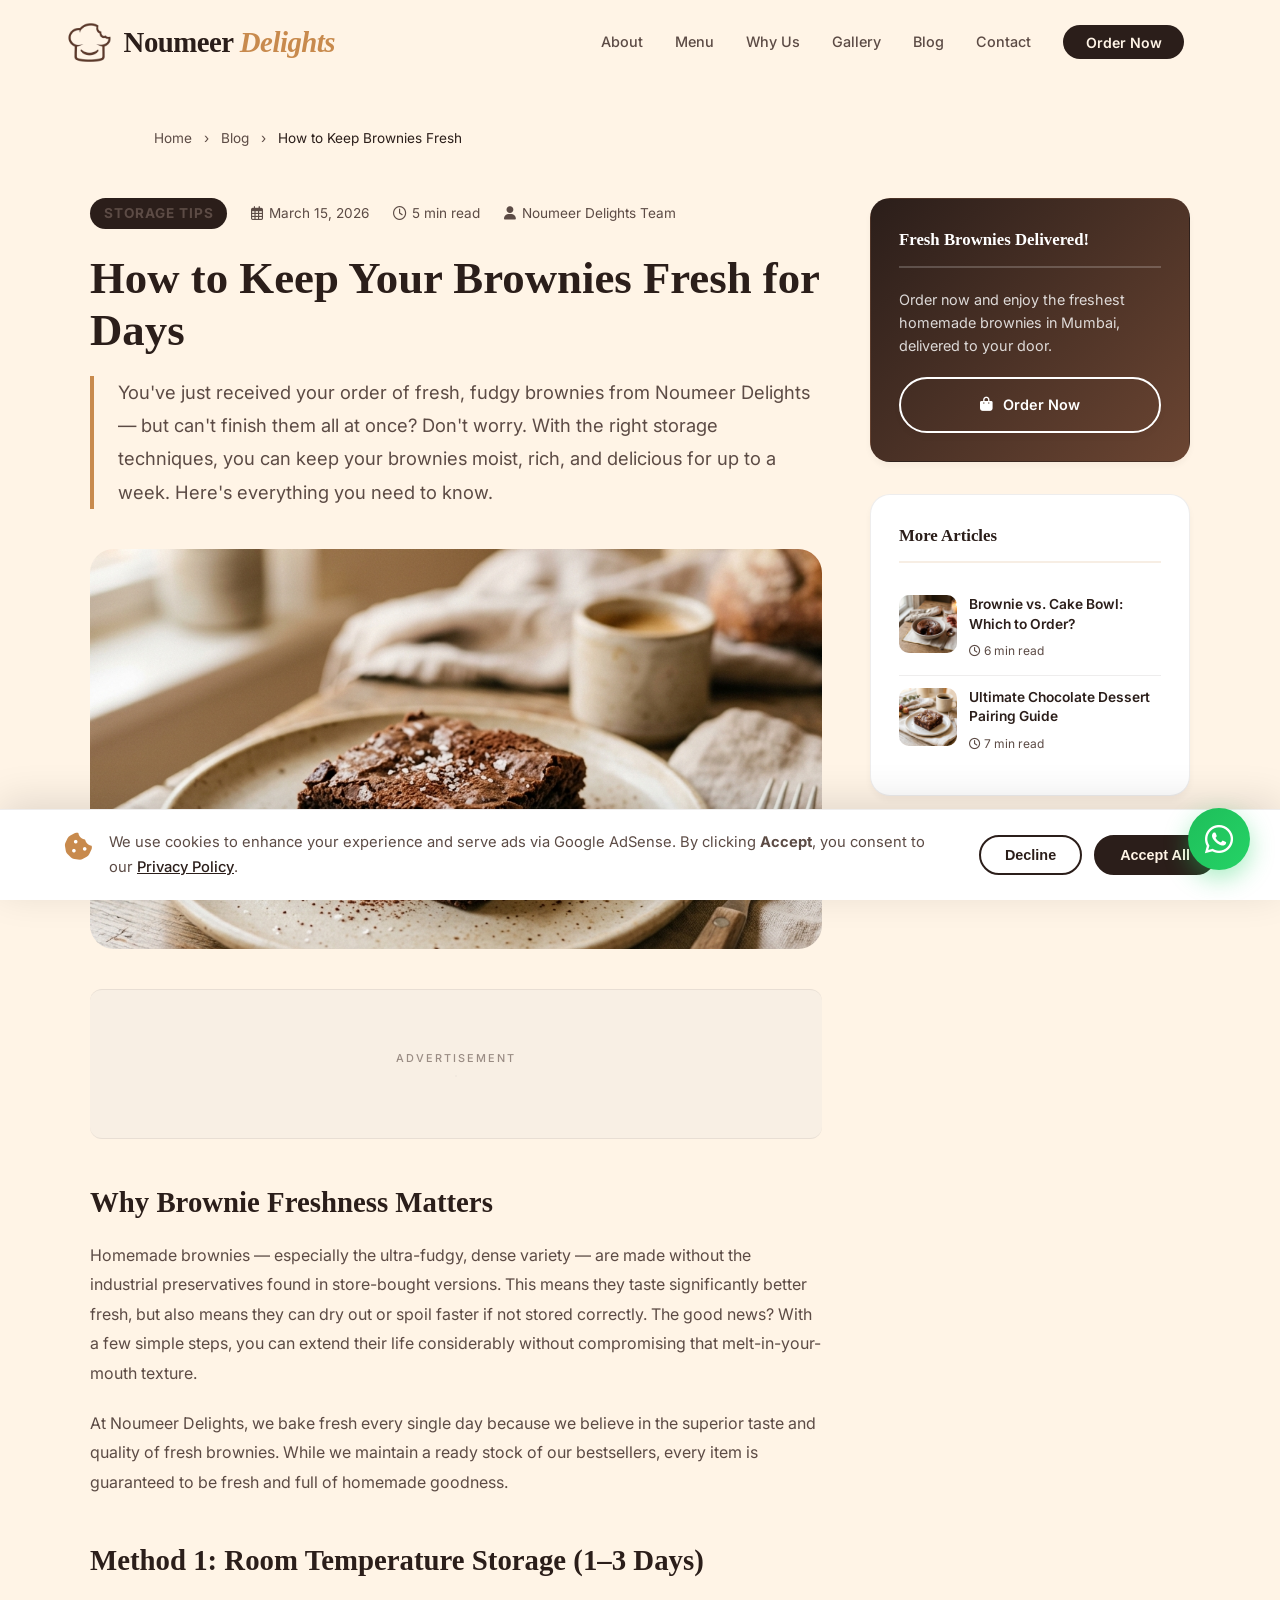
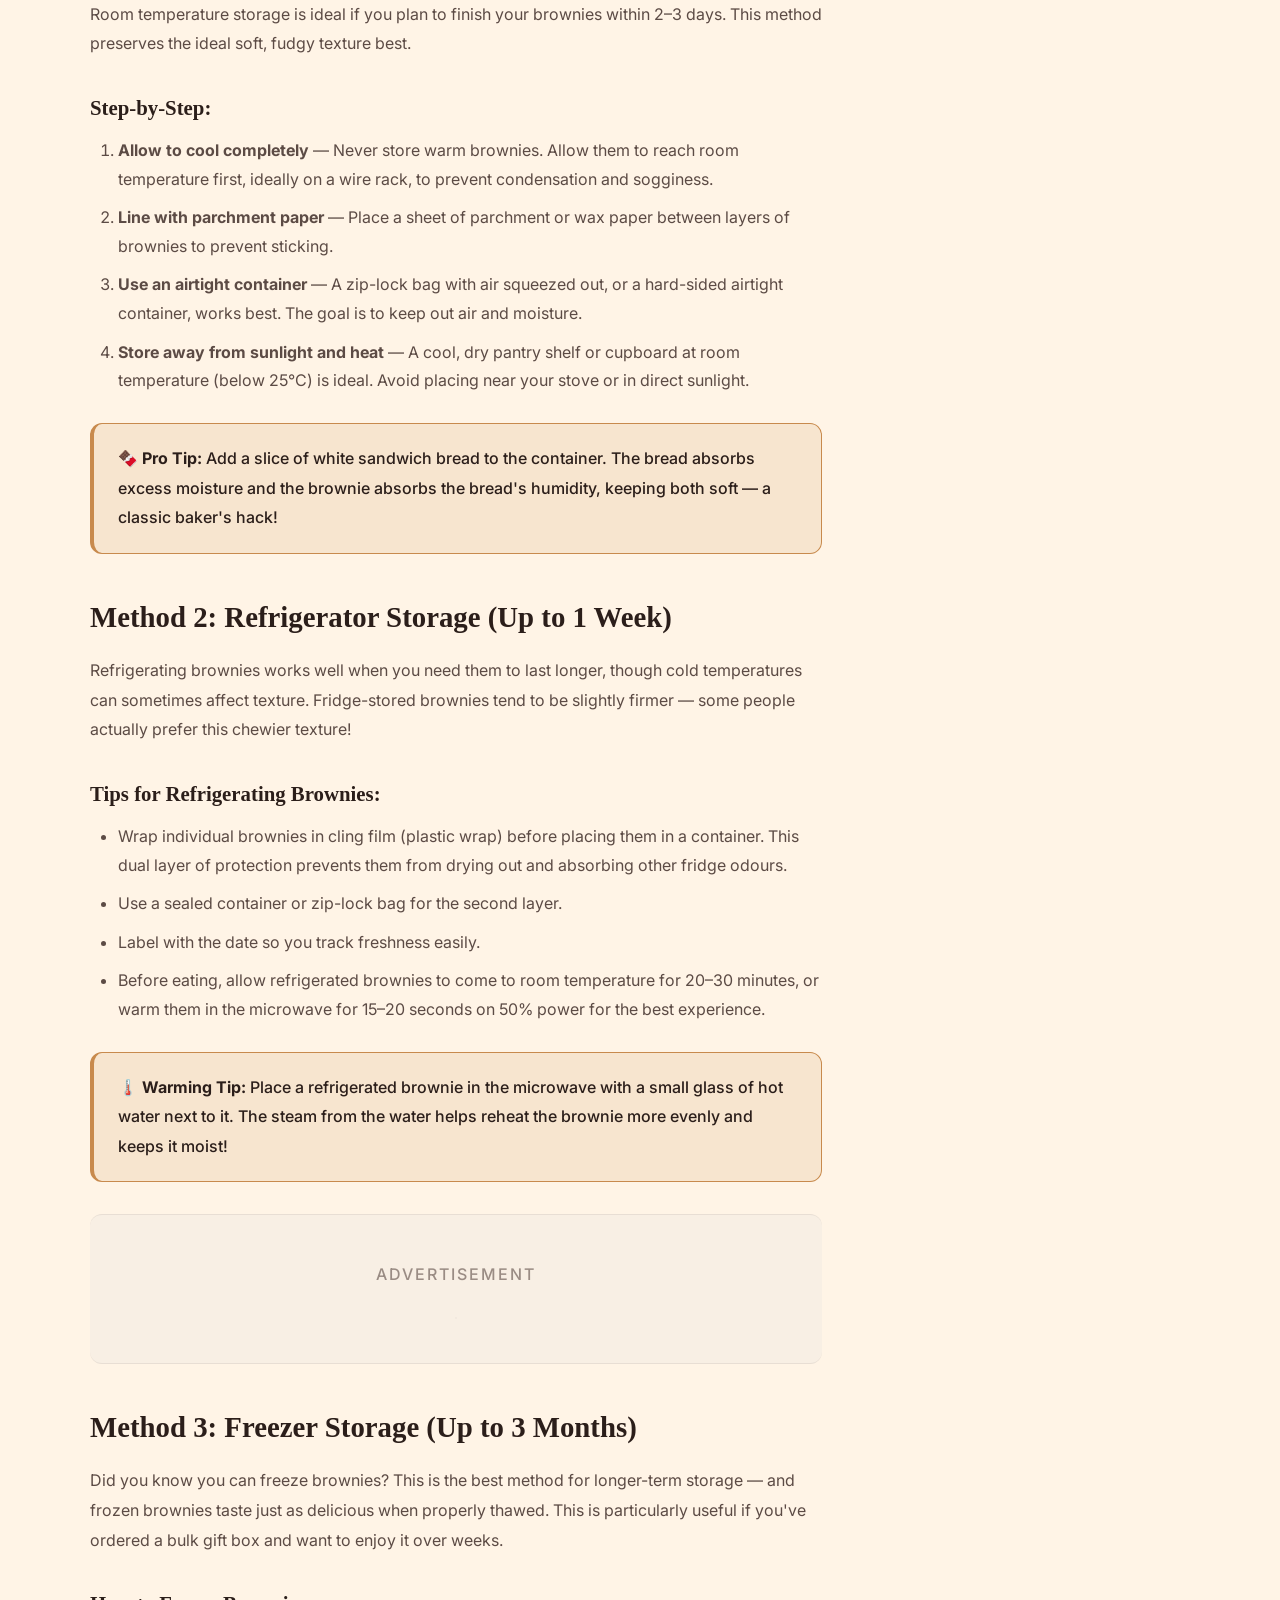
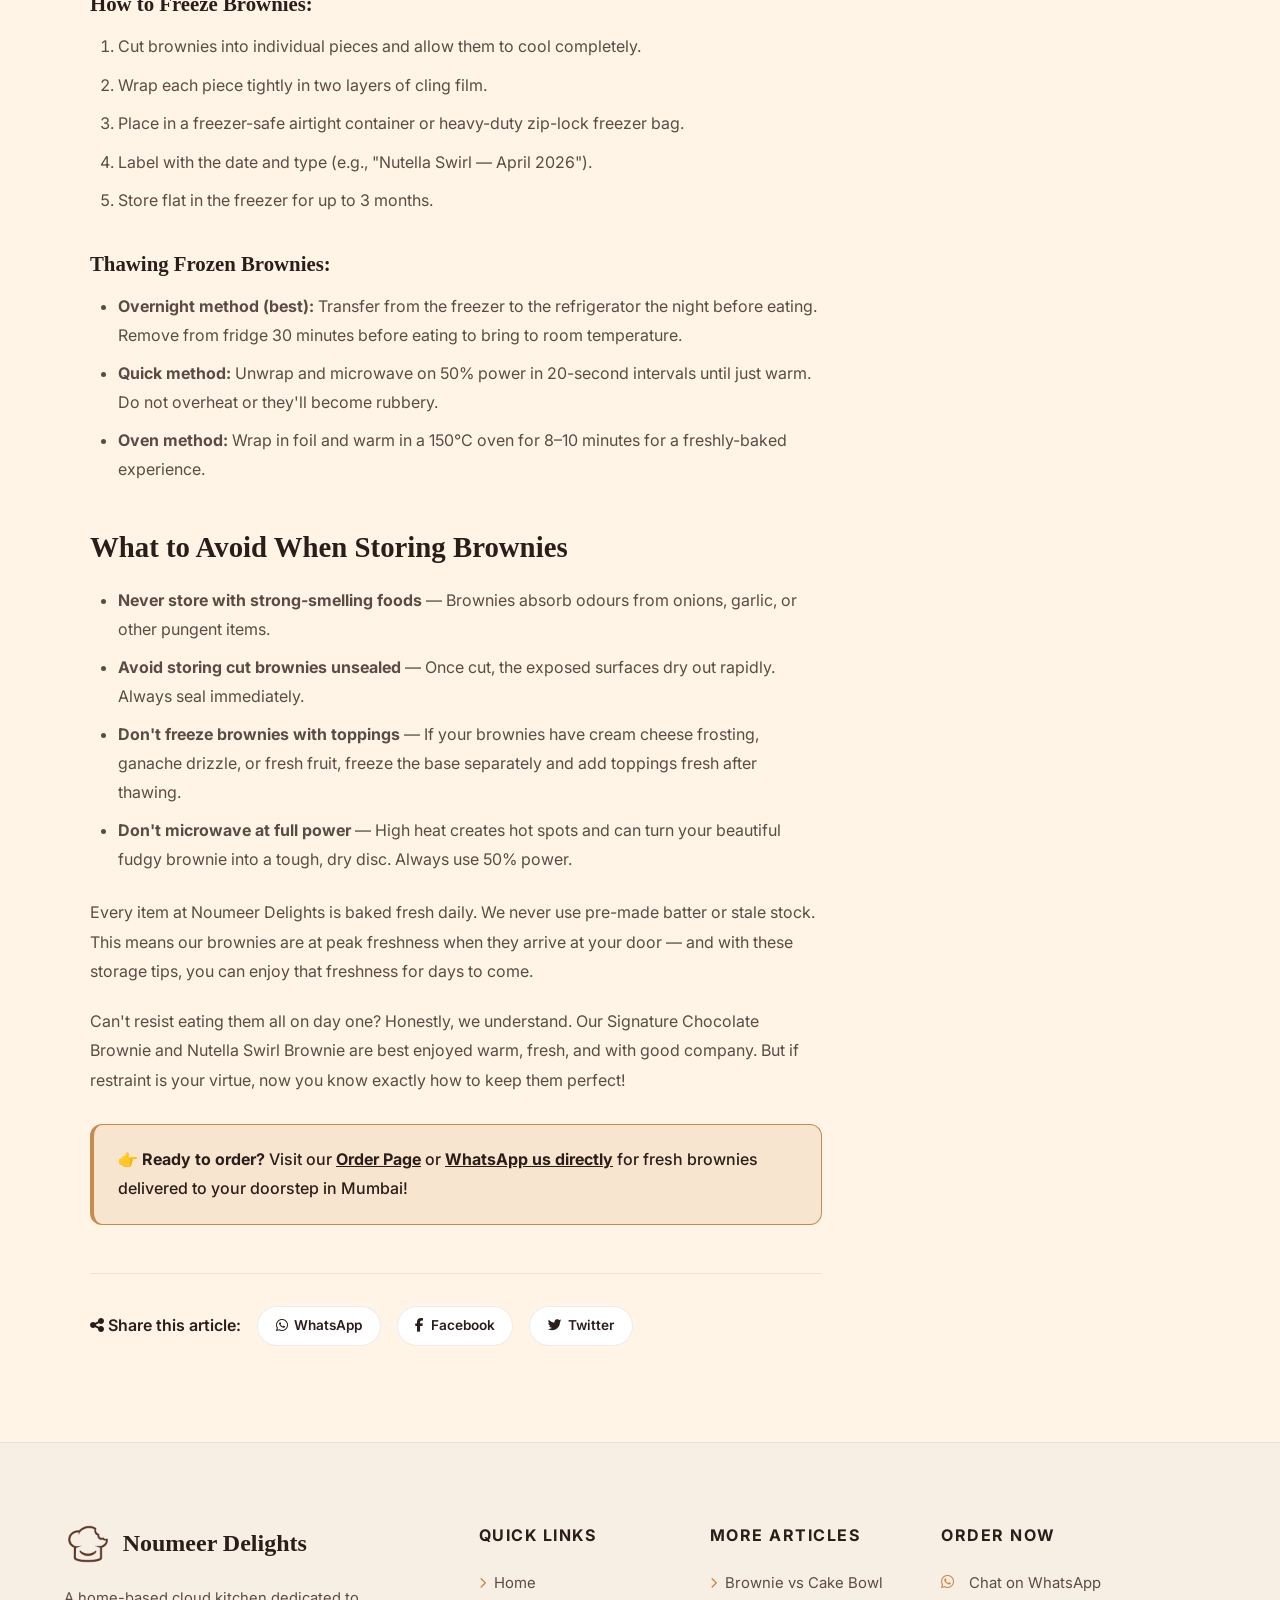
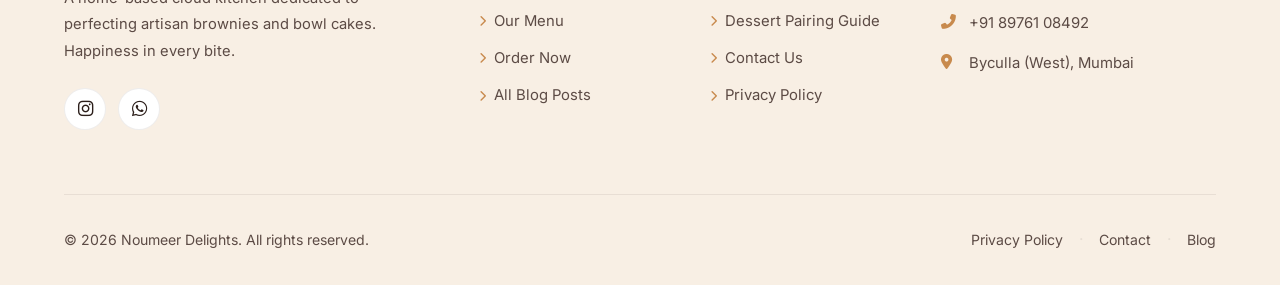
==== blog-1.html @ c378bf9a "Initial commit" ====
<!DOCTYPE html>
<html lang="en">

<head>
  <meta charset="UTF-8">
  <meta name="viewport" content="width=device-width, initial-scale=1.0">
  <title>How to Keep Your Brownies Fresh for Days | Noumeer Delights Blog</title>
  <meta name="description"
    content="Learn the best methods to store homemade brownies and keep them fudgy, moist, and delicious for up to a week. Expert tips from Noumeer Delights, Mumbai's favourite cloud kitchen.">
  <meta name="robots" content="index, follow">
  <link rel="canonical" href="https://www.noumeer.com/blog-1.html">
  <meta name="google-adsense-account" content="ca-pub-XXXXXXXXXXXXXXXX">

  <meta property="og:title" content="How to Keep Your Brownies Fresh for Days — Noumeer Delights">
  <meta property="og:description"
    content="Expert brownie storage tips — room temperature, fridge, and freezer methods to keep your brownies fudgy for up to a week.">
  <meta property="og:type" content="article">
  <meta property="og:url" content="https://www.noumeer.com/blog-1.html">
  <meta property="og:image" content="assets/images/brownie.png">

  <link rel="preconnect" href="https://fonts.googleapis.com">
  <link rel="preconnect" href="https://fonts.gstatic.com" crossorigin>
  <link
    href="https://fonts.googleapis.com/css2?family=Inter:wght@300;400;500;600;700;800&family=Playfair+Display:ital,wght@0,400;0,600;0,700;1,400;1,700&display=swap"
    rel="stylesheet">
  <link rel="stylesheet" href="https://cdnjs.cloudflare.com/ajax/libs/font-awesome/6.4.0/css/all.min.css">
  <link rel="stylesheet" href="style.css">

  <style>
    .article-layout {
      display: grid;
      grid-template-columns: 1fr 320px;
      gap: 3rem;
      max-width: 1100px;
      margin: 0 auto;
    }

    .article-content {
      min-width: 0;
    }

    .article-header {
      margin-bottom: 2.5rem;
    }

    .article-meta {
      display: flex;
      align-items: center;
      gap: 1.5rem;
      flex-wrap: wrap;
      margin-bottom: 1.5rem;
    }

    .article-meta span {
      font-size: 0.85rem;
      color: var(--text-muted);
      display: flex;
      align-items: center;
      gap: 0.35rem;
    }

    .article-header h1 {
      font-size: 2.8rem;
      line-height: 1.15;
      margin-bottom: 1.25rem;
    }

    .article-lead {
      font-size: 1.15rem;
      color: var(--text-muted);
      line-height: 1.8;
      border-left: 4px solid var(--accent);
      padding-left: 1.5rem;
      margin-bottom: 2rem;
    }

    .article-hero-img {
      width: 100%;
      height: 400px;
      object-fit: cover;
      border-radius: 24px;
      margin-bottom: 2.5rem;
    }

    .article-body h2 {
      font-size: 1.8rem;
      margin: 2.5rem 0 1rem;
      color: var(--primary);
    }

    .article-body h3 {
      font-size: 1.3rem;
      margin: 2rem 0 0.75rem;
      color: var(--primary);
    }

    .article-body p {
      font-size: 1rem;
      color: var(--text-muted);
      line-height: 1.85;
      margin-bottom: 1.25rem;
    }

    .article-body ul,
    .article-body ol {
      padding-left: 1.75rem;
      margin-bottom: 1.5rem;
    }

    .article-body li {
      font-size: 1rem;
      color: var(--text-muted);
      line-height: 1.8;
      margin-bottom: 0.6rem;
    }

    .article-body ul {
      list-style: disc;
    }

    .article-body ol {
      list-style: decimal;
    }

    .tip-box {
      background: var(--accent-muted);
      border: 1px solid var(--accent);
      border-left: 4px solid var(--accent);
      border-radius: 12px;
      padding: 1.25rem 1.5rem;
      margin: 1.75rem 0;
    }

    .tip-box p {
      margin: 0;
      color: var(--primary);
      font-weight: 500;
    }

    .tip-box p strong {
      color: var(--primary);
    }

    .share-section {
      margin-top: 3rem;
      padding-top: 2rem;
      border-top: 1px solid var(--border);
      display: flex;
      align-items: center;
      gap: 1rem;
      flex-wrap: wrap;
    }

    .share-section p {
      font-weight: 600;
      color: var(--primary);
      margin: 0;
    }

    .share-btn {
      display: inline-flex;
      align-items: center;
      gap: 0.4rem;
      padding: 0.5rem 1.1rem;
      border-radius: 50px;
      font-size: 0.85rem;
      font-weight: 600;
      transition: all var(--transition);
      border: 1px solid var(--border);
      background: var(--card-bg);
      color: var(--text-main);
    }

    .share-btn:hover {
      background: var(--primary);
      color: var(--bg-color);
      border-color: var(--primary);
    }

    /* Sidebar */
    .blog-article-sidebar {
      position: sticky;
      top: 120px;
      display: flex;
      flex-direction: column;
      gap: 2rem;
    }

    .sidebar-card {
      background: var(--card-bg);
      border: 1px solid var(--border);
      border-radius: 20px;
      padding: 1.75rem;
      box-shadow: var(--shadow-sm);
    }

    .sidebar-card h3 {
      font-size: 1.05rem;
      margin-bottom: 1.25rem;
      padding-bottom: 0.75rem;
      border-bottom: 2px solid var(--accent-muted);
    }

    .sidebar-post {
      display: flex;
      gap: 0.75rem;
      align-items: flex-start;
      padding: 0.75rem 0;
      border-bottom: 1px solid var(--border);
    }

    .sidebar-post:last-child {
      border-bottom: none;
    }

    .sidebar-post img {
      width: 58px;
      height: 58px;
      object-fit: cover;
      border-radius: 10px;
      flex-shrink: 0;
    }

    .sidebar-post-text a {
      font-size: 0.86rem;
      font-weight: 600;
      color: var(--primary);
      line-height: 1.4;
      display: block;
      margin-bottom: 0.2rem;
    }

    .sidebar-post-text span {
      font-size: 0.75rem;
      color: var(--text-muted);
    }

    @media (max-width: 900px) {
      .article-layout {
        grid-template-columns: 1fr;
      }

      .blog-article-sidebar {
        position: static;
      }

      .article-header h1 {
        font-size: 2rem;
      }

      .article-hero-img {
        height: 240px;
      }
    }
  </style>
</head>

<body>
  <div id="scroll-progress"></div>

  <div id="cookie-banner" class="cookie-banner" role="dialog" aria-label="Cookie consent">
    <div class="cookie-inner">
      <div class="cookie-text">
        <i class="fas fa-cookie-bite cookie-icon"></i>
        <p>We use cookies to enhance your experience and serve ads via Google AdSense. By clicking
          <strong>Accept</strong>, you consent to our <a href="privacy.html">Privacy Policy</a>.</p>
      </div>
      <div class="cookie-actions">
        <button id="cookie-decline" class="cookie-btn cookie-btn--outline">Decline</button>
        <button id="cookie-accept" class="cookie-btn cookie-btn--primary">Accept All</button>
      </div>
    </div>
  </div>

  <!-- Header -->
  <header class="header" id="main-header">
    <a href="index.html" class="brand-logo">
      <img src="assets/images/logo.png" alt="Noumeer Delights Logo" class="logo-img"
        onerror="this.src='assets/images/logo.png'">
      <span class="brand-name">Noumeer <em>Delights</em></span>
    </a>
    <div class="header-right">
      <ul class="nav-links" id="nav-links">
        <li><a href="index.html#about">About</a></li>
        <li><a href="index.html#menu">Menu</a></li>
        <li><a href="index.html#why-us">Why Us</a></li>
        <li><a href="index.html#gallery">Gallery</a></li>
        <li><a href="blog.html">Blog</a></li>
        <li><a href="contact.html">Contact</a></li>
        <li><a href="index.html#order" class="nav-cta-btn">Order Now</a></li>
      </ul>
      <div class="header-controls">
        <button id="theme-toggle" class="theme-toggle-btn" title="Toggle Dark/Light Mode"
          aria-label="Toggle dark/light mode">
          <i class="fas fa-moon"></i>
        </button>
        <div class="menu-toggle" id="mobile-menu" aria-label="Toggle mobile menu">
          <span></span><span></span><span></span>
        </div>
      </div>
    </div>
  </header>
  <div class="nav-backdrop" id="nav-backdrop"></div>

  <!-- Breadcrumb -->
  <nav style="padding: 8rem 5% 1rem; max-width: 1100px; margin: 0 auto; font-size: 0.85rem; color: var(--text-muted);"
    aria-label="Breadcrumb">
    <a href="index.html" style="color: var(--text-muted);">Home</a>
    <span style="margin: 0 0.5rem;">›</span>
    <a href="blog.html" style="color: var(--text-muted);">Blog</a>
    <span style="margin: 0 0.5rem;">›</span>
    <span style="color: var(--primary);">How to Keep Brownies Fresh</span>
  </nav>

  <!-- Article -->
  <section class="section" style="padding-top: 2rem; padding-bottom: 6rem;">
    <div class="article-layout">

      <!-- Main Content -->
      <article class="article-content">
        <div class="article-header">
          <div class="article-meta">
            <span class="blog-tag" style="position: static;">Storage Tips</span>
            <span><i class="far fa-calendar-alt"></i> March 15, 2026</span>
            <span><i class="far fa-clock"></i> 5 min read</span>
            <span><i class="fas fa-user"></i> Noumeer Delights Team</span>
          </div>
          <h1>How to Keep Your Brownies Fresh for Days</h1>
          <p class="article-lead">You've just received your order of fresh, fudgy brownies from Noumeer Delights — but
            can't finish them all at once? Don't worry. With the right storage techniques, you can keep your brownies
            moist, rich, and delicious for up to a week. Here's everything you need to know.</p>
        </div>

        <img src="assets/images/brownie.png" alt="Stack of fresh Noumeer Delights chocolate brownies"
          class="article-hero-img" loading="eager">

        <!-- Ad Slot 1 -->
        <div class="ad-container ad-content" style="border-radius: 12px; margin: 0 0 2rem;">
          <p class="ad-label">Advertisement</p>
          <ins class="adsbygoogle" style="display:block; text-align:center;" data-ad-layout="in-article"
            data-ad-format="fluid" data-ad-client="ca-pub-XXXXXXXXXXXXXXXX" data-ad-slot="XXXXXXXXXX">
          </ins>
        </div>

        <div class="article-body">
          <h2>Why Brownie Freshness Matters</h2>
          <p>Homemade brownies — especially the ultra-fudgy, dense variety — are made without the industrial
            preservatives found in store-bought versions. This means they taste significantly better fresh, but also
            means they can dry out or spoil faster if not stored correctly. The good news? With a few simple steps, you
            can extend their life considerably without compromising that melt-in-your-mouth texture.</p>

          <p>At Noumeer Delights, we bake fresh every single day because we believe in the superior taste and
            quality of fresh brownies. While we maintain a ready stock of our bestsellers, every item is guaranteed to be fresh and full of homemade goodness.</p>

          <h2>Method 1: Room Temperature Storage (1–3 Days)</h2>
          <p>Room temperature storage is ideal if you plan to finish your brownies within 2–3 days. This method
            preserves the ideal soft, fudgy texture best.</p>

          <h3>Step-by-Step:</h3>
          <ol>
            <li><strong>Allow to cool completely</strong> — Never store warm brownies. Allow them to reach room
              temperature first, ideally on a wire rack, to prevent condensation and sogginess.</li>
            <li><strong>Line with parchment paper</strong> — Place a sheet of parchment or wax paper between layers of
              brownies to prevent sticking.</li>
            <li><strong>Use an airtight container</strong> — A zip-lock bag with air squeezed out, or a hard-sided
              airtight container, works best. The goal is to keep out air and moisture.</li>
            <li><strong>Store away from sunlight and heat</strong> — A cool, dry pantry shelf or cupboard at room
              temperature (below 25°C) is ideal. Avoid placing near your stove or in direct sunlight.</li>
          </ol>

          <div class="tip-box">
            <p><strong>🍫 Pro Tip:</strong> Add a slice of white sandwich bread to the container. The bread absorbs
              excess moisture and the brownie absorbs the bread's humidity, keeping both soft — a classic baker's hack!
            </p>
          </div>

          <h2>Method 2: Refrigerator Storage (Up to 1 Week)</h2>
          <p>Refrigerating brownies works well when you need them to last longer, though cold temperatures can sometimes
            affect texture. Fridge-stored brownies tend to be slightly firmer — some people actually prefer this chewier
            texture!</p>

          <h3>Tips for Refrigerating Brownies:</h3>
          <ul>
            <li>Wrap individual brownies in cling film (plastic wrap) before placing them in a container. This dual
              layer of protection prevents them from drying out and absorbing other fridge odours.</li>
            <li>Use a sealed container or zip-lock bag for the second layer.</li>
            <li>Label with the date so you track freshness easily.</li>
            <li>Before eating, allow refrigerated brownies to come to room temperature for 20–30 minutes, or warm them
              in the microwave for 15–20 seconds on 50% power for the best experience.</li>
          </ul>

          <div class="tip-box">
            <p><strong>🌡️ Warming Tip:</strong> Place a refrigerated brownie in the microwave with a small glass of hot
              water next to it. The steam from the water helps reheat the brownie more evenly and keeps it moist!</p>
          </div>

          <!-- Mid-article Ad -->
          <div class="ad-container ad-content" style="border-radius: 12px; margin: 2rem 0;">
            <p class="ad-label">Advertisement</p>
            <ins class="adsbygoogle" style="display:block; text-align:center;" data-ad-layout="in-article"
              data-ad-format="fluid" data-ad-client="ca-pub-XXXXXXXXXXXXXXXX" data-ad-slot="XXXXXXXXXX">
            </ins>
          </div>

          <h2>Method 3: Freezer Storage (Up to 3 Months)</h2>
          <p>Did you know you can freeze brownies? This is the best method for longer-term storage — and frozen brownies
            taste just as delicious when properly thawed. This is particularly useful if you've ordered a bulk gift box
            and want to enjoy it over weeks.</p>

          <h3>How to Freeze Brownies:</h3>
          <ol>
            <li>Cut brownies into individual pieces and allow them to cool completely.</li>
            <li>Wrap each piece tightly in two layers of cling film.</li>
            <li>Place in a freezer-safe airtight container or heavy-duty zip-lock freezer bag.</li>
            <li>Label with the date and type (e.g., "Nutella Swirl — April 2026").</li>
            <li>Store flat in the freezer for up to 3 months.</li>
          </ol>

          <h3>Thawing Frozen Brownies:</h3>
          <ul>
            <li><strong>Overnight method (best):</strong> Transfer from the freezer to the refrigerator the night before
              eating. Remove from fridge 30 minutes before eating to bring to room temperature.</li>
            <li><strong>Quick method:</strong> Unwrap and microwave on 50% power in 20-second intervals until just warm.
              Do not overheat or they'll become rubbery.</li>
            <li><strong>Oven method:</strong> Wrap in foil and warm in a 150°C oven for 8–10 minutes for a freshly-baked
              experience.</li>
          </ul>

          <h2>What to Avoid When Storing Brownies</h2>
          <ul>
            <li><strong>Never store with strong-smelling foods</strong> — Brownies absorb odours from onions, garlic, or
              other pungent items.</li>
            <li><strong>Avoid storing cut brownies unsealed</strong> — Once cut, the exposed surfaces dry out rapidly.
              Always seal immediately.</li>
            <li><strong>Don't freeze brownies with toppings</strong> — If your brownies have cream cheese frosting,
              ganache drizzle, or fresh fruit, freeze the base separately and add toppings fresh after thawing.</li>
            <li><strong>Don't microwave at full power</strong> — High heat creates hot spots and can turn your beautiful
              fudgy brownie into a tough, dry disc. Always use 50% power.</li>
          </ul>

          <p>Every item at Noumeer Delights is baked fresh daily. We never use pre-made batter or stale
            stock. This means our brownies are at peak freshness when they arrive at your door — and with these
            storage tips, you can enjoy that freshness for days to come.</p>

          <p>Can't resist eating them all on day one? Honestly, we understand. Our Signature Chocolate Brownie and
            Nutella Swirl Brownie are best enjoyed warm, fresh, and with good company. But if restraint is your virtue,
            now you know exactly how to keep them perfect!</p>

          <div class="tip-box">
            <p><strong>👉 Ready to order?</strong> Visit our <a href="index.html#order"
                style="color: var(--primary); font-weight: 700; text-decoration: underline;">Order Page</a> or <a
                href="https://wa.me/918976108492"
                style="color: var(--primary); font-weight: 700; text-decoration: underline;" target="_blank"
                rel="noopener">WhatsApp us directly</a> for fresh brownies delivered to your doorstep in Mumbai!</p>
          </div>

          <!-- Share -->
          <div class="share-section">
            <p><i class="fas fa-share-alt"></i> Share this article:</p>
            <a href="https://wa.me/?text=Check%20out%20this%20helpful%20brownie%20storage%20guide%20from%20Noumeer%20Delights!%20https%3A%2F%2Fwww.noumeer.com%2Fblog-1.html"
              target="_blank" rel="noopener" class="share-btn"><i class="fab fa-whatsapp"></i> WhatsApp</a>
            <a href="https://www.facebook.com/sharer/sharer.php?u=https://www.noumeer.com/blog-1.html" target="_blank"
              rel="noopener" class="share-btn"><i class="fab fa-facebook-f"></i> Facebook</a>
            <a href="https://twitter.com/intent/tweet?text=How%20to%20Keep%20Brownies%20Fresh%20for%20Days%20-%20Great%20tips%20from%20%40noumeer_delights!%20https://www.noumeer.com/blog-1.html"
              target="_blank" rel="noopener" class="share-btn"><i class="fab fa-twitter"></i> Twitter</a>
          </div>
        </div>
      </article>

      <!-- Sidebar -->
      <aside class="blog-article-sidebar">
        <div class="sidebar-card"
          style="background: linear-gradient(135deg, var(--primary), #6B4532); border-color: transparent;">
          <h3 style="color: #fff; border-color: rgba(255,255,255,0.2);">Fresh Brownies Delivered!</h3>
          <p style="color: rgba(255,255,255,0.82); font-size: 0.9rem; margin-bottom: 1.25rem;">Order now and enjoy the
            freshest homemade brownies in Mumbai, delivered to your door.</p>
          <a href="index.html#order" class="btn btn-ghost"
            style="width: 100%; justify-content: center; border-color: #fff; color: #fff; font-size: 0.9rem;">
            <i class="fas fa-shopping-bag"></i> Order Now
          </a>
        </div>

        <div class="sidebar-card">
          <h3>More Articles</h3>
          <div class="sidebar-post">
            <img src="assets/images/lava_cake.png" alt="Brownie vs Cake Bowl" loading="lazy">
            <div class="sidebar-post-text">
              <a href="blog-2.html">Brownie vs. Cake Bowl: Which to Order?</a>
              <span><i class="far fa-clock"></i> 6 min read</span>
            </div>
          </div>
          <div class="sidebar-post">
            <img src="assets/images/nutella_brownie.png" alt="Chocolate Dessert Pairing Guide" loading="lazy">
            <div class="sidebar-post-text">
              <a href="blog-3.html">Ultimate Chocolate Dessert Pairing Guide</a>
              <span><i class="far fa-clock"></i> 7 min read</span>
            </div>
          </div>
        </div>

        <div class="sidebar-card" style="padding: 1rem; text-align: center;">
          <p class="ad-label">Advertisement</p>
          <ins class="adsbygoogle" style="display:block" data-ad-client="ca-pub-XXXXXXXXXXXXXXXX"
            data-ad-slot="XXXXXXXXXX" data-ad-format="auto" data-full-width-responsive="true">
          </ins>
        </div>
      </aside>
    </div>
  </section>

  <!-- Footer -->
  <footer class="footer">
    <div class="footer-container">
      <div class="footer__top">
        <div class="footer-col footer-col--brand">
          <div class="footer__brand">
            <img src="assets/images/logo.png" alt="Noumeer Delights Logo" class="footer__logo"
              onerror="this.src='assets/images/logo.png'">
            <h4>Noumeer Delights</h4>
          </div>
          <p class="footer__about">A home-based cloud kitchen dedicated to perfecting artisan brownies and bowl cakes.
            Happiness in every bite.</p>
          <div class="footer__socials">
            <a href="https://www.instagram.com/noumeer_delights/" target="_blank" rel="noopener noreferrer"
              aria-label="Instagram"><i class="fab fa-instagram"></i></a>
            <a href="https://wa.me/918976108492" target="_blank" rel="noopener noreferrer" aria-label="WhatsApp"><i
                class="fab fa-whatsapp"></i></a>
          </div>
        </div>
        <div class="footer-col">
          <h4 class="footer__heading">Quick Links</h4>
          <ul class="footer__links">
            <li><a href="index.html"><i class="fas fa-chevron-right"></i> Home</a></li>
            <li><a href="index.html#menu"><i class="fas fa-chevron-right"></i> Our Menu</a></li>
            <li><a href="index.html#order"><i class="fas fa-chevron-right"></i> Order Now</a></li>
            <li><a href="blog.html"><i class="fas fa-chevron-right"></i> All Blog Posts</a></li>
          </ul>
        </div>
        <div class="footer-col">
          <h4 class="footer__heading">More Articles</h4>
          <ul class="footer__links">
            <li><a href="blog-2.html"><i class="fas fa-chevron-right"></i> Brownie vs Cake Bowl</a></li>
            <li><a href="blog-3.html"><i class="fas fa-chevron-right"></i> Dessert Pairing Guide</a></li>
            <li><a href="contact.html"><i class="fas fa-chevron-right"></i> Contact Us</a></li>
            <li><a href="privacy.html"><i class="fas fa-chevron-right"></i> Privacy Policy</a></li>
          </ul>
        </div>
        <div class="footer-col">
          <h4 class="footer__heading">Order Now</h4>
          <ul class="footer__contact-list">
            <li><i class="fab fa-whatsapp"></i><a href="https://wa.me/918976108492" target="_blank" rel="noopener">Chat
                on WhatsApp</a></li>
            <li><i class="fas fa-phone-alt"></i><a href="tel:+918976108492">+91 89761 08492</a></li>
            <li><i class="fas fa-map-marker-alt"></i><span>Byculla (West), Mumbai</span></li>
          </ul>
        </div>
      </div>
      <div class="footer__bottom">
        <p class="footer__copy">© 2026 Noumeer Delights. All rights reserved.</p>
        <div class="footer__legal">
          <a href="privacy.html">Privacy Policy</a><span>·</span>
          <a href="contact.html">Contact</a><span>·</span>
          <a href="blog.html">Blog</a>
        </div>
      </div>
    </div>
  </footer>

  <a href="https://wa.me/918976108492" class="whatsapp-float" target="_blank" rel="noopener noreferrer"
    title="Chat with us on WhatsApp" aria-label="WhatsApp">
    <i class="fab fa-whatsapp"></i>
    <span class="whatsapp-tooltip">Order Now!</span>
  </a>

  <script src="script.js"></script>
</body>

</html>
---- style.css ----
/* ========== THEME VARIABLES ========== */
:root {
  --bg-color: #FFF4E6;
  --bg-secondary: #F8EFE4;
  --card-bg: #FFFFFF;
  --glass-bg: rgba(255, 255, 255, 0.6);
  --text-main: #2B1E1A;
  --text-muted: #5C4B45;
  --primary: #2B1E1A;
  --primary-hover: #1A1210;
  --accent: #C88A4D;
  --accent-muted: rgba(200, 138, 77, 0.15);
  --border: rgba(43, 30, 26, 0.08);
  --glass-border: rgba(255, 255, 255, 0.4);
  --shadow-sm: 0 4px 6px rgba(43, 30, 26, 0.04);
  --shadow-md: 0 10px 30px rgba(43, 30, 26, 0.08);
  --shadow-lg: 0 25px 60px rgba(43, 30, 26, 0.12);
  --header-bg: rgba(255, 244, 230, 0.9);

  --font-main: 'Inter', system-ui, -apple-system, sans-serif;
  --font-serif: 'Fraunces', serif;
  --transition: 0.5s cubic-bezier(0.16, 1, 0.3, 1);
}

/* ========== RESET & GLOBALS ========== */
*,
*::before,
*::after {
  margin: 0;
  padding: 0;
  box-sizing: border-box;
}

html {
  scroll-behavior: smooth;
  font-size: 16px;
}

body {
  font-family: var(--font-main);
  background-color: var(--bg-color);
  color: var(--text-main);
  line-height: 1.6;
  overflow-x: hidden;
  transition: background-color var(--transition), color var(--transition);
}

h1,
h2,
h3,
h4,
h5,
h6 {
  font-family: var(--font-serif);
  color: var(--primary);
  transition: color var(--transition);
}

a {
  text-decoration: none;
  color: inherit;
}

ul {
  list-style: none;
}

img {
  max-width: 100%;
  border-radius: 16px;
  display: block;
}

/* ========== SCROLL PROGRESS BAR ========== */
#scroll-progress {
  position: fixed;
  top: 0;
  left: 0;
  height: 3px;
  width: 0%;
  background: linear-gradient(90deg, var(--accent), var(--primary));
  z-index: 9999;
  transition: width 0.1s linear;
  border-radius: 0 2px 2px 0;
}

/* ========== COOKIE CONSENT BANNER ========== */
.cookie-banner {
  position: fixed;
  bottom: 0;
  left: 0;
  right: 0;
  z-index: 9000;
  background: var(--card-bg);
  border-top: 1px solid var(--border);
  box-shadow: 0 -8px 40px rgba(0, 0, 0, 0.12);
  padding: 1.25rem 5%;
  transform: translateY(100%);
  transition: transform 0.5s cubic-bezier(0.16, 1, 0.3, 1);
}

.cookie-banner.show {
  transform: translateY(0);
}

.cookie-inner {
  max-width: 1200px;
  margin: 0 auto;
  display: flex;
  align-items: center;
  gap: 2rem;
  flex-wrap: wrap;
}

.cookie-text {
  display: flex;
  align-items: flex-start;
  gap: 1rem;
  flex: 1;
}

.cookie-icon {
  font-size: 1.8rem;
  color: var(--accent);
  flex-shrink: 0;
  margin-top: 2px;
}

.cookie-text p {
  font-size: 0.92rem;
  color: var(--text-muted);
  line-height: 1.7;
}

.cookie-text a {
  color: var(--primary);
  text-decoration: underline;
  font-weight: 500;
}

.cookie-actions {
  display: flex;
  gap: 0.75rem;
  flex-shrink: 0;
}

.cookie-btn {
  padding: 0.65rem 1.5rem;
  border-radius: 50px;
  font-size: 0.9rem;
  font-weight: 600;
  cursor: pointer;
  transition: all var(--transition);
  border: 2px solid var(--primary);
}

.cookie-btn--primary {
  background-color: var(--primary);
  color: var(--bg-color);
}

.cookie-btn--primary:hover {
  background-color: var(--primary-hover);
}

.cookie-btn--outline {
  background-color: transparent;
  color: var(--primary);
}

.cookie-btn--outline:hover {
  background-color: var(--accent-muted);
}

/* ========== PRELOADER ========== */
#preloader {
  position: fixed;
  inset: 0;
  background-color: var(--bg-color);
  display: flex;
  justify-content: center;
  align-items: center;
  z-index: 10000;
  transition: opacity 0.5s ease, visibility 0.5s ease;
}

.preloader-inner {
  display: flex;
  flex-direction: column;
  align-items: center;
  justify-content: center;
  text-align: center;
}

.preloader-logo {
  width: 90px;
  height: 90px;
  object-fit: contain;
  padding: 12px;
  border-radius: 50%;
  border: 4px solid #C88A4D;
  box-shadow: 0 0 20px rgba(212, 170, 138, 0.4);
  animation: pulse 2s infinite cubic-bezier(0.4, 0, 0.2, 1);
}

.preloader-cupcakes {
  display: flex;
  gap: 0.75rem;
  font-size: 1.8rem;
  margin-bottom: 1rem;
}

.cupcake {
  width: 75px;
  height: auto;
  animation: bounce 0.6s infinite alternate cubic-bezier(0.5, 0.05, 1, 0.5);
}

.cupcake:nth-child(2) {
  animation-delay: 0.2s;
}

.cupcake:nth-child(3) {
  animation-delay: 0.4s;
}

.preloader-brand {
  font-family: var(--font-serif);
  font-size: 1.6rem;
  color: var(--primary);
  margin-top: 0.5rem;
}

.preloader-tagline {
  font-size: 0.8rem;
  color: var(--text-muted);
  letter-spacing: 3px;
  text-transform: uppercase;
  font-weight: 600;
  margin-top: -10px;
}

@keyframes bounce {
  100% {
    transform: translateY(-12px);
    opacity: 0.7;
  }
}

@keyframes pulse {
  0% {
    transform: scale(0.95);
    box-shadow: 0 0 0 0 rgba(212, 170, 138, 0.6);
  }

  70% {
    transform: scale(1.05);
    box-shadow: 0 0 0 15px rgba(212, 170, 138, 0);
  }

  100% {
    transform: scale(0.95);
    box-shadow: 0 0 0 0 rgba(212, 170, 138, 0);
  }
}

/* ========== HEADER & NAV ========== */
.header {
  position: fixed;
  top: 0;
  width: 100%;
  padding: 1.2rem 5%;
  display: flex;
  justify-content: space-between;
  align-items: center;
  z-index: 1000;
  transition: all var(--transition);
  border-bottom: 1px solid transparent;
}

.header.sticky {
  background-color: var(--header-bg);
  backdrop-filter: blur(20px);
  -webkit-backdrop-filter: blur(20px);
  padding: 0.9rem 5%;
  border-bottom: 1px solid var(--border);
  box-shadow: var(--shadow-sm);
}

.brand-logo {
  font-family: var(--font-serif);
  font-size: 1.8rem;
  font-weight: 700;
  color: var(--primary);
  letter-spacing: -0.5px;
  display: flex;
  align-items: center;
  gap: 0.6rem;
  transition: transform var(--transition);
}

.brand-logo:hover {
  transform: scale(1.04);
}

.logo-img {
  height: 45px;
  width: auto;
  object-fit: contain;
  border-radius: 12px;
}

.brand-name em {
  font-style: italic;
  color: var(--accent);
}

.header-right {
  display: flex;
  align-items: center;
  gap: 2rem;
}

.header-controls {
  display: flex;
  align-items: center;
  gap: 1rem;
}

.theme-toggle-btn {
  display: none;
}

.nav-links {
  display: flex;
  gap: 2rem;
  align-items: center;
}

.nav-links li a {
  font-weight: 500;
  font-size: 0.9rem;
  position: relative;
  transition: color var(--transition);
  color: var(--text-muted);
}

.nav-links li a:hover {
  color: var(--primary);
}

.nav-links li a::after {
  content: '';
  position: absolute;
  bottom: -3px;
  left: 0;
  width: 0;
  height: 2px;
  background-color: var(--accent);
  border-radius: 2px;
  transition: width var(--transition);
}

.nav-links li a:hover::after {
  width: 100%;
}

.nav-cta-btn {
  background-color: var(--primary) !important;
  color: var(--bg-color) !important;
  padding: 0.55rem 1.4rem;
  border-radius: 50px;
  font-weight: 600 !important;
  font-size: 0.88rem !important;
  transition: all var(--transition) !important;
}

.nav-cta-btn:hover {
  background-color: var(--accent) !important;
  transform: translateY(-1px);
}

.nav-cta-btn::after {
  display: none !important;
}

.menu-toggle {
  display: none;
  font-size: 1.5rem;
  cursor: pointer;
  color: var(--text-main);
  width: 36px;
  height: 36px;
  align-items: center;
  justify-content: center;
  border-radius: 8px;
  transition: background var(--transition);
}

.menu-toggle:hover {
  background-color: var(--accent-muted);
}

.nav-backdrop {
  display: none;
  position: fixed;
  inset: 0;
  background: rgba(0, 0, 0, 0.4);
  z-index: 999;
  backdrop-filter: blur(4px);
}

.nav-backdrop.active {
  display: block;
}

/* ========== BUTTONS ========== */
.btn {
  display: inline-flex;
  align-items: center;
  justify-content: center;
  gap: 0.6rem;
  padding: 0.9rem 2.4rem;
  background-color: var(--primary);
  color: var(--bg-color);
  border-radius: 50px;
  font-weight: 600;
  font-size: 0.95rem;
  transition: all var(--transition);
  border: 2px solid var(--primary);
  cursor: pointer;
  box-shadow: var(--shadow-sm);
}

.btn:hover {
  background-color: transparent;
  color: var(--primary);
  transform: translateY(-2px);
  box-shadow: var(--shadow-md);
}

.btn-ghost {
  background-color: transparent;
  color: var(--primary);
  border-color: var(--primary);
}

.btn-ghost:hover {
  background-color: var(--primary);
  color: var(--bg-color);
}

.btn-outline {
  background-color: transparent;
  color: var(--primary);
  border-color: var(--primary);
}

.btn-outline:hover {
  background-color: var(--primary);
  color: var(--bg-color);
}

.btn-instagram {
  background: linear-gradient(135deg, #f09433 0%, #e6683c 25%, #dc2743 50%, #cc2366 75%, #bc1888 100%);
  color: #fff;
  border-color: transparent;
}

.btn-instagram:hover {
  transform: translateY(-3px);
  box-shadow: 0 12px 30px rgba(220, 39, 67, 0.3);
  opacity: 0.9;
  color: #fff;
}

/* ========== GLASS CHIP ========== */
.glass-chip {
  background-color: var(--glass-bg);
  backdrop-filter: blur(20px);
  -webkit-backdrop-filter: blur(20px);
  border: 1px solid var(--glass-border);
  box-shadow: var(--shadow-lg);
  border-radius: 32px;
  padding: 3.5rem;
}

/* ========== HERO SECTION ========== */
.hero {
  min-height: 100vh;
  padding: 10rem 5% 6rem;
  display: flex;
  align-items: center;
  justify-content: center;
  position: relative;
  overflow: hidden;
  margin-bottom: 2rem;
}

.hero-particles {
  position: absolute;
  inset: 0;
  pointer-events: none;
  z-index: 0;
}

.hero-overlap-wrapper {
  position: relative;
  width: 100%;
  max-width: 1200px;
  min-height: 80vh;
  margin: 0 auto;
  z-index: 1;
}

.hero-img-container {
  position: absolute;
  top: 0;
  right: 0;
  width: 68%;
  height: 100%;
  border-radius: 40px;
  overflow: hidden;
  box-shadow: var(--shadow-md);
  z-index: 1;
}

.hero-img {
  width: 100%;
  height: 100%;
  object-fit: cover;
  animation: scaleIn 20s infinite alternate linear;
}

.hero-img-overlay {
  position: absolute;
  inset: 0;
  background: linear-gradient(135deg, var(--bg-color) 0%, transparent 50%);
  pointer-events: none;
}

.hero-content {
  position: absolute;
  left: 0;
  top: 12%;
  width: 52%;
  z-index: 2;
  animation: fadeUp 1s cubic-bezier(0.16, 1, 0.3, 1) both 0.5s;
}

.hero-badge {
  display: inline-flex;
  align-items: center;
  gap: 0.5rem;
  background-color: var(--accent-muted);
  color: var(--primary);
  border: 1px solid var(--accent);
  padding: 0.4rem 1rem;
  border-radius: 50px;
  font-size: 0.85rem;
  font-weight: 600;
  margin-bottom: 1.5rem;
  font-family: var(--font-main);
}

.hero-badge i {
  color: var(--accent);
}

.hero h1 {
  font-size: 4.2rem;
  line-height: 1.05;
  margin-bottom: 1.5rem;
  letter-spacing: -2px;
}

.hero h1 em {
  font-style: italic;
  color: var(--accent);
}

.hero p {
  font-size: 1.1rem;
  color: var(--text-muted);
  margin-bottom: 2.5rem;
  line-height: 1.7;
}

.hero-actions {
  display: flex;
  gap: 1rem;
  flex-wrap: wrap;
  margin-bottom: 2.5rem;
}

.hero-micro-stats {
  display: flex;
  gap: 1.5rem;
  flex-wrap: wrap;
}

.hero-micro-stats span {
  display: flex;
  align-items: center;
  gap: 0.4rem;
  font-size: 0.88rem;
  font-weight: 600;
  color: var(--text-muted);
}

.hero-micro-stats i {
  color: var(--accent);
  font-size: 0.85rem;
}

/* ========== AD SLOT STYLES ========== */
.ad-container {
  text-align: center;
  padding: 1.5rem 5%;
  background-color: var(--bg-secondary);
  border-top: 1px solid var(--border);
  border-bottom: 1px solid var(--border);
  /* Prevent collapsing into adjacent sections */
  overflow: hidden;
  position: relative;
  z-index: 0;
}

/* Before AdSense is active, the <ins> tag collapses to 0.
   Give it a subtle placeholder so it holds space. */
.ad-container .adsbygoogle {
  background: repeating-linear-gradient(-45deg,
      transparent,
      transparent 8px,
      var(--border) 8px,
      var(--border) 9px);
  border: 1px dashed var(--border);
  border-radius: 8px;
  opacity: 0.4;
}

/* Remove the placeholder when AdSense fills the slot */
.ad-container .adsbygoogle[data-ad-status] {
  background: none;
  border: none;
  opacity: 1;
}

.ad-leaderboard {
  min-height: 120px;
  display: flex;
  flex-direction: column;
  align-items: center;
  justify-content: center;
  gap: 0.5rem;
}

.ad-content {
  padding: 2rem 5%;
  min-height: 150px;
  display: flex;
  flex-direction: column;
  align-items: center;
  justify-content: center;
  gap: 0.5rem;
}

.ad-footer-leaderboard {
  min-height: 120px;
  display: flex;
  flex-direction: column;
  align-items: center;
  justify-content: center;
  gap: 0.5rem;
}

.ad-label {
  font-size: 0.68rem;
  text-transform: uppercase;
  letter-spacing: 2px;
  color: var(--text-muted);
  font-weight: 500;
  opacity: 0.6;
}

/* ========== STATS TRUST BAR ========== */
.stats-bar {
  background: linear-gradient(135deg, var(--primary) 0%, #6B4532 100%);
  padding: 3.5rem 5%;
}

.stats-container {
  max-width: 1000px;
  margin: 0 auto;
  display: flex;
  justify-content: space-between;
  align-items: center;
  gap: 2rem;
  flex-wrap: wrap;
}

.stat-item {
  text-align: center;
  flex: 1;
  min-width: 120px;
}

.stat-number {
  font-family: var(--font-serif);
  font-size: 3.5rem;
  font-weight: 700;
  color: #FDFBF7;
  line-height: 1;
  display: inline-block;
}

.stat-plus,
.stat-decimal {
  font-family: var(--font-serif);
  font-size: 2.2rem;
  font-weight: 700;
  color: var(--accent);
  line-height: 1;
}

.stat-item p {
  font-size: 0.88rem;
  color: rgba(253, 251, 247, 0.7);
  margin-top: 0.5rem;
  font-weight: 500;
  text-transform: uppercase;
  letter-spacing: 1.5px;
}

.stat-divider {
  width: 1px;
  height: 60px;
  background: rgba(255, 255, 255, 0.2);
  flex-shrink: 0;
}

/* ========== SECTIONS GENERAL ========== */
.section {
  padding: 8rem 5%;
}

.section-header {
  text-align: center;
  margin-bottom: 4rem;
  max-width: 640px;
  margin-left: auto;
  margin-right: auto;
}

.section-tag {
  display: inline-block;
  background-color: var(--accent-muted);
  color: var(--primary);
  border: 1px solid var(--accent);
  padding: 0.35rem 1rem;
  border-radius: 50px;
  font-size: 0.82rem;
  font-weight: 600;
  text-transform: uppercase;
  letter-spacing: 2px;
  margin-bottom: 1rem;
  font-family: var(--font-main);
}

.section-title {
  font-size: 3.2rem;
  letter-spacing: -1px;
  margin-bottom: 1rem;
  line-height: 1.1;
}

.section-title em {
  font-style: italic;
  color: var(--accent);
}

.section-subtitle {
  font-size: 1.05rem;
  color: var(--text-muted);
  line-height: 1.7;
}

/* ========== ABOUT SECTION ========== */
.about-overlap-grid {
  display: grid;
  grid-template-columns: repeat(12, 1fr);
  align-items: center;
  max-width: 1200px;
  margin: 0 auto;
}

.about-img-box {
  grid-column: 1 / 8;
  grid-row: 1;
  position: relative;
  z-index: 1;
  border-radius: 40px;
  overflow: hidden;
  box-shadow: var(--shadow-md);
}

.about-img {
  width: 100%;
  height: 600px;
  object-fit: cover;
  border-radius: 40px;
}

.about-img-badge {
  position: absolute;
  bottom: 2rem;
  left: 2rem;
  background: var(--glass-bg);
  backdrop-filter: blur(12px);
  border: 1px solid var(--glass-border);
  padding: 0.75rem 1.5rem;
  border-radius: 50px;
  display: flex;
  align-items: center;
  gap: 0.5rem;
  font-weight: 600;
  font-size: 0.9rem;
  color: var(--primary);
}

.about-text {
  grid-column: 6 / 13;
  grid-row: 1;
  z-index: 2;
  transform: translateY(40px);
}

.about-text h2 {
  font-size: 2.4rem;
  margin-bottom: 1.5rem;
  line-height: 1.1;
}

.about-text p {
  color: var(--text-muted);
  margin-bottom: 1.2rem;
  font-size: 1.05rem;
  line-height: 1.75;
}

.features {
  display: grid;
  grid-template-columns: 1fr 1fr;
  gap: 0.9rem;
  margin-top: 2rem;
}

.feature-item {
  display: flex;
  align-items: center;
  gap: 0.65rem;
  font-weight: 600;
  color: var(--primary);
  font-size: 0.95rem;
}

.feature-item i {
  color: var(--accent);
  font-size: 0.9rem;
}

/* ========== MENU SECTION ========== */
.menu {
  background-color: var(--bg-secondary);
}

.menu-staggered-grid {
  display: grid;
  grid-template-columns: repeat(auto-fit, minmax(280px, 1fr));
  gap: 2rem;
  align-items: start;
  max-width: 1200px;
  margin: 0 auto 3rem;
}

@media (min-width: 1024px) {
  .menu-staggered-grid .menu-card:nth-child(even) {
    transform: translateY(60px);
  }
}

.menu-card {
  background-color: var(--card-bg);
  border-radius: 24px;
  padding: 1.5rem;
  box-shadow: var(--shadow-sm);
  transition: all var(--transition);
  cursor: pointer;
  border: 1px solid var(--border);
  position: relative;
  overflow: hidden;
}

.menu-card::before {
  content: '';
  position: absolute;
  inset: 0;
  background: linear-gradient(135deg, var(--accent-muted), transparent);
  opacity: 0;
  transition: opacity var(--transition);
  border-radius: 24px;
  pointer-events: none;
}

.menu-card:hover::before {
  opacity: 1;
}

.menu-card:hover {
  transform: translateY(-10px) scale(1.02);
  box-shadow: var(--shadow-lg);
  border-color: var(--accent);
}

.menu-badge {
  position: absolute;
  top: 1.25rem;
  right: 1.25rem;
  padding: 0.3rem 0.85rem;
  border-radius: 50px;
  font-size: 0.72rem;
  font-weight: 700;
  text-transform: uppercase;
  letter-spacing: 1px;
  z-index: 2;
}

.badge-bestseller {
  background: linear-gradient(135deg, #C8860A, #E8A020);
  color: #fff;
}

.badge-popular {
  background: linear-gradient(135deg, #4A3528, #6B4532);
  color: #fff;
}

.badge-new {
  background: linear-gradient(135deg, #1A7A4A, #25A066);
  color: #fff;
}

.menu-card-img {
  width: 100%;
  height: 240px;
  object-fit: cover;
  border-radius: 16px;
  margin-bottom: 1.5rem;
  transition: transform 0.6s ease;
}

.menu-card:hover .menu-card-img {
  transform: scale(1.04);
}

.menu-info h3 {
  font-size: 1.4rem;
  margin-bottom: 0.5rem;
}

.menu-info p {
  font-size: 0.93rem;
  color: var(--text-muted);
  margin-bottom: 0.8rem;
  min-height: 48px;
  line-height: 1.6;
}

.menu-stars {
  display: flex;
  align-items: center;
  gap: 0.2rem;
  margin-bottom: 1rem;
}

.menu-stars i {
  color: #F5A623;
  font-size: 0.8rem;
}

.menu-stars span {
  color: var(--text-muted);
  font-size: 0.82rem;
  margin-left: 0.3rem;
  font-weight: 600;
}

.menu-price-row {
  display: flex;
  justify-content: space-between;
  align-items: center;
  border-top: 1px solid var(--border);
  padding-top: 1rem;
  margin-top: 0.5rem;
}

.price {
  font-size: 1.5rem;
  font-weight: 700;
  color: var(--primary);
  font-family: var(--font-serif);
}

.order-icon {
  background-color: var(--accent-muted);
  color: var(--primary);
  width: 44px;
  height: 44px;
  border-radius: 50%;
  display: flex;
  justify-content: center;
  align-items: center;
  font-size: 1.1rem;
  transition: all var(--transition);
}

.menu-card:hover .order-icon {
  background-color: var(--primary);
  color: var(--bg-color);
  transform: rotate(-12deg) scale(1.1);
}

.menu-cta-row {
  text-align: center;
  padding-top: 2rem;
}

/* ========== WHY US GRID ========== */
.why-section {
  background-color: var(--bg-color);
}

.why-us-grid {
  display: grid;
  grid-template-columns: repeat(auto-fit, minmax(280px, 1fr));
  gap: 1.5rem;
  max-width: 1200px;
  margin: 0 auto;
}

.why-card {
  display: flex;
  align-items: flex-start;
  gap: 1.25rem;
  background-color: var(--card-bg);
  padding: 2rem;
  border-radius: 20px;
  border: 1px solid var(--border);
  box-shadow: var(--shadow-sm);
  transition: all var(--transition);
}

.why-card:hover {
  transform: translateY(-6px);
  box-shadow: var(--shadow-md);
  border-color: var(--accent);
}

.why-icon {
  width: 60px;
  height: 60px;
  flex-shrink: 0;
  background-color: var(--accent-muted);
  color: var(--primary);
  border-radius: 16px;
  display: flex;
  align-items: center;
  justify-content: center;
  font-size: 1.6rem;
  transition: all var(--transition);
}

.why-card:hover .why-icon {
  background-color: var(--primary);
  color: var(--bg-color);
  transform: rotate(5deg) scale(1.1);
}

.why-card-content h3 {
  font-size: 1.2rem;
  margin-bottom: 0.5rem;
}

.why-card-content p {
  color: var(--text-muted);
  font-size: 0.93rem;
  line-height: 1.65;
}

/* ========== GALLERY SECTION ========== */
.gallery {
  background-color: var(--bg-secondary);
}

.masonry-gallery-grid {
  display: grid;
  grid-template-columns: repeat(3, 1fr);
  grid-auto-rows: 260px;
  gap: 1.5rem;
  max-width: 1200px;
  margin: 0 auto 3rem;
}

.gallery-item {
  border-radius: 20px;
  overflow: hidden;
  position: relative;
  box-shadow: var(--shadow-sm);
  cursor: pointer;
}

.item-large {
  grid-column: span 2;
  grid-row: span 2;
}

.item-wide {
  grid-column: span 2;
}

.gallery-img {
  width: 100%;
  height: 100%;
  object-fit: cover;
  transition: transform 0.7s ease;
  border-radius: 0;
}

.gallery-overlay {
  position: absolute;
  inset: 0;
  background: linear-gradient(to top, rgba(0, 0, 0, 0.65) 0%, rgba(0, 0, 0, 0.1) 60%, transparent 100%);
  opacity: 0;
  display: flex;
  flex-direction: column;
  justify-content: flex-end;
  align-items: center;
  padding-bottom: 1.5rem;
  gap: 0.5rem;
  transition: all var(--transition);
}

.gallery-item:hover .gallery-img {
  transform: scale(1.07);
}

.gallery-item:hover .gallery-overlay {
  opacity: 1;
}

.gallery-icon {
  color: #FFF;
  font-size: 1.8rem;
  transform: translateY(15px);
  transition: transform var(--transition);
}

.gallery-item:hover .gallery-icon {
  transform: translateY(0);
}

.gallery-caption {
  color: #fff;
  font-size: 0.88rem;
  font-weight: 600;
  letter-spacing: 1px;
  text-transform: uppercase;
  transform: translateY(10px);
  transition: transform var(--transition);
  opacity: 0;
}

.gallery-item:hover .gallery-caption {
  transform: translateY(0);
  opacity: 1;
}

.gallery-instagram-cta {
  text-align: center;
}

/* ========== TESTIMONIALS SLIDER ========== */
.testimonials-scroll {
  display: flex;
  gap: 1.5rem;
  overflow-x: auto;
  scroll-snap-type: x mandatory;
  padding-bottom: 2rem;
  /* space for scrollbar */
  padding-top: 1rem;
  -webkit-overflow-scrolling: touch;
  scroll-behavior: smooth;
  /* Hide scrollbar for cleaner look if desired, but padding allows it gracefully */
}

/* Optional: hide scrollbar completely on webkit */
.testimonials-scroll::-webkit-scrollbar {
  height: 6px;
}

.testimonials-scroll::-webkit-scrollbar-track {
  background: var(--bg-color);
  border-radius: 4px;
}

.testimonials-scroll::-webkit-scrollbar-thumb {
  background: var(--border);
  border-radius: 4px;
}

.testimonial-card {
  background-color: var(--card-bg);
  padding: 3rem 2.5rem;
  border-radius: 24px;
  border: 1px solid var(--border);
  box-shadow: var(--shadow-sm);
  transition: all var(--transition);
  position: relative;
  overflow: hidden;
  z-index: 1;
  flex: 0 0 calc(50% - 0.75rem);
  /* Two cards visible at a time */
  scroll-snap-align: center;
}

.testimonial-card::before {
  content: "“";
  position: absolute;
  top: -20px;
  left: 20px;
  font-family: var(--font-serif);
  font-size: 15rem;
  color: var(--accent);
  opacity: 0.05;
  line-height: 1;
  z-index: -1;
  pointer-events: none;
}

.testimonial-card:hover {
  transform: translateY(-5px);
  box-shadow: var(--shadow-md);
  border-color: var(--glass-border);
}

.testimonial-stars {
  display: flex;
  gap: 0.25rem;
  margin-bottom: 1.5rem;
}

.testimonial-stars i {
  color: #F5A623;
  font-size: 1.1rem;
}

.testimonial-text {
  font-size: 1.15rem;
  line-height: 1.85;
  margin-bottom: 2rem;
  color: var(--text-main);
  font-style: italic;
  font-family: var(--font-serif);
}

.testimonial-author {
  display: flex;
  align-items: center;
  gap: 1rem;
  padding-top: 1.5rem;
  border-top: 1px dashed rgba(255, 255, 255, 0.1);
}

.testimonial-avatar {
  width: 52px;
  height: 52px;
  border-radius: 50%;
  background: linear-gradient(135deg, var(--primary), var(--accent));
  color: #fff;
  display: flex;
  align-items: center;
  justify-content: center;
  font-weight: 700;
  font-size: 0.95rem;
  flex-shrink: 0;
  box-shadow: 0 4px 10px rgba(194, 142, 106, 0.3);
}

.author-info h4 {
  font-size: 1rem;
  margin-bottom: 0.15rem;
}

.author-info span {
  font-size: 0.82rem;
  color: var(--text-muted);
}

/* ========== BLOG PREVIEW SECTION ========== */
.blog-preview-grid {
  display: grid;
  grid-template-columns: repeat(auto-fit, minmax(300px, 1fr));
  gap: 2rem;
  max-width: 1200px;
  margin: 0 auto;
}

.blog-card {
  background-color: var(--card-bg);
  border-radius: 20px;
  overflow: hidden;
  border: 1px solid var(--border);
  box-shadow: var(--shadow-sm);
  transition: all var(--transition);
}

.blog-card:hover {
  transform: translateY(-8px);
  box-shadow: var(--shadow-lg);
  border-color: var(--accent);
}

.blog-card-img-wrap {
  position: relative;
  overflow: hidden;
  height: 220px;
}

.blog-card-img {
  width: 100%;
  height: 100%;
  object-fit: cover;
  border-radius: 0;
  transition: transform 0.7s ease;
}

.blog-card:hover .blog-card-img {
  transform: scale(1.06);
}

.blog-tag {
  position: absolute;
  top: 1rem;
  left: 1rem;
  background: var(--primary);
  color: #fff;
  padding: 0.3rem 0.85rem;
  border-radius: 50px;
  font-size: 0.72rem;
  font-weight: 700;
  text-transform: uppercase;
  letter-spacing: 1px;
}

.blog-card-body {
  padding: 1.75rem;
}

.blog-date {
  font-size: 0.82rem;
  color: var(--text-muted);
  display: flex;
  align-items: center;
  gap: 0.4rem;
  margin-bottom: 0.75rem;
}

.blog-card-body h3 {
  font-size: 1.25rem;
  margin-bottom: 0.75rem;
  line-height: 1.3;
}

.blog-card-body p {
  font-size: 0.92rem;
  color: var(--text-muted);
  line-height: 1.65;
  margin-bottom: 1.25rem;
}

.blog-read-more {
  display: inline-flex;
  align-items: center;
  gap: 0.4rem;
  color: var(--primary);
  font-weight: 600;
  font-size: 0.88rem;
  transition: gap var(--transition);
}

.blog-read-more:hover {
  gap: 0.7rem;
}

/* ========== FAQ SECTION ========== */
.faq-section {
  background-color: var(--bg-secondary);
}

.faq-list {
  max-width: 760px;
  margin: 0 auto;
  display: flex;
  flex-direction: column;
  gap: 0.75rem;
}

.faq-item {
  background-color: var(--card-bg);
  border: 1px solid var(--border);
  border-radius: 16px;
  overflow: hidden;
  transition: border-color var(--transition), box-shadow var(--transition);
}

.faq-item.active {
  border-color: var(--accent);
  box-shadow: var(--shadow-sm);
}

.faq-question {
  width: 100%;
  padding: 1.4rem 1.5rem;
  background: transparent;
  border: none;
  cursor: pointer;
  display: flex;
  justify-content: space-between;
  align-items: center;
  gap: 1rem;
  text-align: left;
  font-family: var(--font-serif);
  font-size: 1.1rem;
  font-weight: 600;
  color: var(--primary);
  transition: background-color var(--transition);
}

.faq-question:hover {
  background-color: var(--accent-muted);
}

.faq-icon {
  flex-shrink: 0;
  font-size: 0.9rem;
  color: var(--accent);
  transition: transform var(--transition);
}

.faq-item.active .faq-icon {
  transform: rotate(45deg);
}

.faq-answer {
  max-height: 0;
  overflow: hidden;
  transition: max-height 0.4s ease, padding 0.3s ease;
}

.faq-answer.open {
  max-height: 300px;
  padding-bottom: 1.4rem;
}

.faq-answer p {
  padding: 0 1.5rem;
  color: var(--text-muted);
  font-size: 0.97rem;
  line-height: 1.75;
}

/* ========== ORDER SECTION ========== */
.order-section {
  position: relative;
  background-color: var(--bg-color);
}

.order-wrapper {
  max-width: 820px;
  margin: 0 auto;
}

.order-form {
  display: grid;
  grid-template-columns: 1fr 1fr;
  gap: 1.5rem;
}

.form-group.full-width {
  grid-column: 1 / -1;
}

.form-group label {
  display: block;
  margin-bottom: 0.5rem;
  font-size: 0.92rem;
  font-weight: 600;
  color: var(--text-muted);
  display: flex;
  align-items: center;
  gap: 0.5rem;
}

.required-star {
  color: #E74C3C;
  font-size: 1rem;
}

.form-control {
  width: 100%;
  padding: 1rem 1.1rem;
  border-radius: 12px;
  border: 1.5px solid var(--border);
  background-color: var(--bg-color);
  color: var(--text-main);
  font-size: 0.97rem;
  font-family: var(--font-main);
  transition: all var(--transition);
  resize: vertical;
}

.form-control:focus {
  outline: none;
  border-color: var(--accent);
  box-shadow: 0 0 0 4px var(--accent-muted);
}

.submit-btn {
  background: linear-gradient(135deg, #1EBE5A, #25D366);
  color: #FFF;
  border: none;
  font-size: 1.1rem;
  font-weight: 700;
  padding: 1.1rem;
  border-radius: 12px;
  margin-top: 0.5rem;
  width: 100%;
  display: flex;
  justify-content: center;
  align-items: center;
  gap: 0.75rem;
  cursor: pointer;
  transition: all var(--transition);
  font-family: var(--font-main);
}

.submit-btn:hover {
  transform: translateY(-2px);
  box-shadow: 0 10px 30px rgba(37, 211, 102, 0.35);
  filter: brightness(1.05);
}

.menu-order-list {
  background-color: var(--bg-color);
  border: 1.5px solid var(--border);
  border-radius: 12px;
  overflow: hidden;
  margin-top: 0.5rem;
}

.order-item-row {
  display: flex;
  justify-content: space-between;
  align-items: center;
  padding: 0.9rem 1.25rem;
  border-bottom: 1px solid var(--border);
  transition: background-color var(--transition);
}

.order-item-row:hover {
  background-color: var(--accent-muted);
}

.item-detail {
  font-weight: 500;
  font-size: 0.97rem;
}

.item-detail small {
  color: var(--accent);
  font-weight: 700;
  margin-left: 0.4rem;
}

.quantity-controls {
  display: flex;
  align-items: center;
  gap: 0.75rem;
  background-color: var(--card-bg);
  border: 1px solid var(--border);
  border-radius: 50px;
  padding: 0.2rem;
}

.qty-btn {
  background: transparent;
  border: none;
  width: 30px;
  height: 30px;
  border-radius: 50%;
  display: flex;
  justify-content: center;
  align-items: center;
  font-size: 1.2rem;
  cursor: pointer;
  color: var(--text-main);
  transition: all var(--transition);
  line-height: 1;
}

.qty-btn:hover {
  background-color: var(--primary);
  color: var(--bg-color);
}

.qty-count {
  font-weight: 700;
  min-width: 20px;
  text-align: center;
}

.order-total-row {
  padding: 1.1rem 1.25rem;
  display: flex;
  justify-content: space-between;
  align-items: center;
  font-size: 1.1rem;
  font-weight: 700;
  background-color: var(--accent-muted);
  color: var(--primary);
}

.total-amount {
  font-family: var(--font-serif);
  font-size: 1.3rem;
}

/* ========== FLOATING WHATSAPP ========== */
.whatsapp-float {
  position: fixed;
  bottom: 30px;
  right: 30px;
  background: linear-gradient(135deg, #1EBE5A, #25D366);
  color: white;
  width: 62px;
  height: 62px;
  border-radius: 50%;
  display: flex;
  justify-content: center;
  align-items: center;
  font-size: 2rem;
  box-shadow: 0 8px 25px rgba(37, 211, 102, 0.4);
  z-index: 9998;
  transition: transform var(--transition);
}

.whatsapp-float:hover {
  transform: scale(1.12) rotate(5deg);
}

.whatsapp-tooltip {
  display: none;
  position: absolute;
  right: 75px;
  background: var(--card-bg);
  color: var(--primary);
  padding: 0.4rem 0.85rem;
  border-radius: 8px;
  font-size: 0.82rem;
  font-weight: 600;
  white-space: nowrap;
  box-shadow: var(--shadow-sm);
  border: 1px solid var(--border);
}

.whatsapp-float:hover .whatsapp-tooltip {
  display: block;
}

/* ========== FOOTER ========== */
.footer {
  background-color: var(--bg-secondary);
  border-top: 1px solid var(--border);
  padding: 5rem 5% 2rem;
}

.footer-container {
  max-width: 1200px;
  margin: 0 auto;
}

.footer__top {
  display: grid;
  grid-template-columns: 2fr 1fr 1fr 1.5fr;
  gap: 3rem;
  margin-bottom: 4rem;
}

.footer__brand {
  display: flex;
  align-items: center;
  gap: 0.75rem;
  margin-bottom: 1.25rem;
}

.footer__brand h4 {
  font-family: var(--font-serif);
  font-size: 1.5rem;
  font-weight: 700;
  color: var(--text-main);
}

.footer__logo {
  height: 42px;
  width: auto;
  border-radius: 10px;
}

.footer__about {
  color: var(--text-muted);
  line-height: 1.8;
  font-size: 0.92rem;
  margin-bottom: 1.5rem;
}

.footer__socials {
  display: flex;
  gap: 0.75rem;
  margin-top: 1rem;
}

.footer__socials a {
  width: 42px;
  height: 42px;
  border-radius: 50%;
  background-color: var(--card-bg);
  border: 1px solid var(--border);
  color: var(--text-main);
  display: flex;
  justify-content: center;
  align-items: center;
  font-size: 1.1rem;
  transition: all var(--transition);
}

.footer__socials a:hover {
  background-color: var(--primary);
  color: var(--bg-color);
  transform: translateY(-4px);
  border-color: var(--primary);
}

.footer__heading {
  font-family: var(--font-main);
  font-size: 1rem;
  font-weight: 700;
  color: var(--text-main);
  margin-bottom: 1.5rem;
  text-transform: uppercase;
  letter-spacing: 1.5px;
}

.footer__links {
  padding: 0;
}

.footer__links li {
  margin-bottom: 0.85rem;
}

.footer__links a {
  color: var(--text-muted);
  font-size: 0.93rem;
  transition: all var(--transition);
  display: flex;
  align-items: center;
  gap: 0.5rem;
}

.footer__links a i {
  font-size: 0.7rem;
  color: var(--accent);
}

.footer__links a:hover {
  color: var(--primary);
  padding-left: 4px;
}

.footer__contact-list {
  padding: 0;
}

.footer__contact-list li {
  display: flex;
  align-items: flex-start;
  gap: 0.75rem;
  margin-bottom: 1rem;
  font-size: 0.93rem;
  color: var(--text-muted);
}

.footer__contact-list li i {
  color: var(--accent);
  margin-top: 3px;
  flex-shrink: 0;
  width: 16px;
}

.footer__contact-list a {
  color: var(--text-muted);
  transition: color var(--transition);
}

.footer__contact-list a:hover {
  color: var(--primary);
}

.footer__hours {
  margin-top: 1.5rem;
  padding: 1rem;
  background: var(--accent-muted);
  border-radius: 12px;
}

.footer__hours h5 {
  font-size: 0.85rem;
  margin-bottom: 0.5rem;
  display: flex;
  align-items: center;
  gap: 0.5rem;
  color: var(--primary);
}

.footer__hours p {
  font-size: 0.85rem;
  color: var(--text-muted);
  margin-bottom: 0.2rem;
}

.footer__bottom {
  display: flex;
  justify-content: space-between;
  align-items: center;
  padding-top: 2rem;
  border-top: 1px solid var(--border);
  flex-wrap: wrap;
  gap: 1rem;
}

.footer__copy {
  color: var(--text-muted);
  font-size: 0.88rem;
}

.footer__legal {
  display: flex;
  align-items: center;
  gap: 1rem;
}

.footer__legal a {
  color: var(--text-muted);
  font-size: 0.88rem;
  transition: color var(--transition);
}

.footer__legal a:hover {
  color: var(--primary);
}

.footer__legal span {
  color: var(--border);
}

/* ========== ANIMATIONS ========== */
@keyframes fadeUp {
  from {
    opacity: 0;
    transform: translateY(40px);
  }

  to {
    opacity: 1;
    transform: translateY(0);
  }
}

@keyframes scaleIn {
  from {
    transform: scale(1);
  }

  to {
    transform: scale(1.1);
  }
}

.reveal {
  opacity: 0;
  transform: translateY(40px);
  transition: opacity 0.8s ease, transform 0.8s cubic-bezier(0.16, 1, 0.3, 1);
}

.reveal.active {
  opacity: 1;
  transform: translateY(0);
}

/* ========== SHARED PAGE STYLES (for blog/contact/privacy) ========== */
.page-hero {
  padding: 10rem 5% 5rem;
  background: linear-gradient(135deg, var(--bg-secondary), var(--bg-color));
  text-align: center;
  border-bottom: 1px solid var(--border);
}

.page-hero-tag {
  display: inline-block;
  background-color: var(--accent-muted);
  color: var(--primary);
  border: 1px solid var(--accent);
  padding: 0.35rem 1rem;
  border-radius: 50px;
  font-size: 0.82rem;
  font-weight: 600;
  text-transform: uppercase;
  letter-spacing: 2px;
  margin-bottom: 1rem;
}

.page-hero h1 {
  font-size: 3rem;
  margin-bottom: 1rem;
}

.page-hero p {
  font-size: 1.1rem;
  color: var(--text-muted);
  max-width: 600px;
  margin: 0 auto;
}

/* ========== RESPONSIVE ========== */
@media (max-width: 1100px) {
  .footer__top {
    grid-template-columns: repeat(2, 1fr);
  }
}

@media (max-width: 1024px) {
  .hero-overlap-wrapper {
    min-height: 60vh;
  }

  .hero-img-container {
    width: 78%;
  }

  .hero-content {
    width: 68%;
    top: 20%;
  }

  .about-overlap-grid {
    grid-template-columns: 1fr;
    gap: 2rem;
  }

  .about-img-box {
    grid-column: 1 / -1;
    grid-row: auto;
  }

  .about-text {
    grid-column: 1 / -1;
    grid-row: auto;
    transform: translateY(-80px);
    margin: 0 1rem;
  }

  .masonry-gallery-grid {
    grid-template-columns: repeat(2, 1fr);
  }

  .item-large {
    grid-column: span 2;
    grid-row: span 1;
  }

  .item-wide {
    grid-column: span 2;
  }
}

@media (max-width: 768px) {
  .section-title {
    font-size: 2.4rem;
  }

  .menu-toggle {
    display: flex;
    z-index: 1001;
  }

  .header-controls {
    flex-direction: row-reverse;
    gap: 0.75rem;
  }

  .nav-links {
    position: fixed;
    top: 0;
    right: -100%;
    width: 85%;
    max-width: 360px;
    height: 100vh;
    background-color: var(--bg-color);
    flex-direction: column;
    justify-content: center;
    padding: 2rem;
    gap: 0.5rem;
    transition: right 0.4s cubic-bezier(0.16, 1, 0.3, 1);
    z-index: 1000;
    box-shadow: var(--shadow-lg);
  }

  .nav-links.active {
    right: 0;
  }

  .nav-links li {
    width: 100%;
  }

  .nav-links li a {
    font-size: 1.3rem;
    padding: 0.75rem 0;
    display: block;
  }

  .nav-cta-btn {
    text-align: center;
    border-radius: 12px !important;
  }

  .hero {
    padding-top: 6rem;
  }

  .hero-img-container {
    position: relative;
    width: 100%;
    height: 40vh;
    border-radius: 20px;
  }

  .hero-content {
    position: relative;
    width: 100%;
    top: -50px;
    padding: 2rem 1.5rem;
  }

  .hero h1 {
    font-size: 2.6rem;
  }

  .menu-staggered-grid .menu-card:nth-child(even) {
    transform: none;
  }

  .why-card {
    flex-direction: column;
    gap: 1rem;
  }

  .masonry-gallery-grid {
    grid-template-columns: 1fr;
    grid-auto-rows: 220px;
  }

  .item-large,
  .item-wide {
    grid-column: 1 / -1;
  }

  .testimonials-scroll {
    gap: 1rem;
  }

  .testimonial-card {
    flex: 0 0 85%;
    /* Shows one main card, with the next card peeking perfectly! */
  }

  .order-form {
    grid-template-columns: 1fr;
  }

  .order-wrapper {
    padding: 2rem 1.5rem;
  }

  .footer__top {
    grid-template-columns: 1fr;
    gap: 2rem;
  }

  .footer__bottom {
    flex-direction: column;
    text-align: center;
  }

  .glass-chip {
    padding: 2rem 1.5rem;
    border-radius: 20px;
  }

  .stat-divider {
    display: none;
  }

  .stats-container {
    justify-content: center;
  }

  .cookie-inner {
    flex-direction: column;
    gap: 1rem;
  }

  .cookie-actions {
    width: 100%;
    justify-content: flex-end;
  }
}

@media (max-width: 480px) {
  .hero h1 {
    font-size: 2.2rem;
  }

  .section-title {
    font-size: 2rem;
  }

  .page-hero h1 {
    font-size: 2.2rem;
  }

  .hero-actions {
    flex-direction: column;
    align-items: flex-start;
  }

  .hero-actions .btn {
    width: 100%;
    justify-content: center;
  }
}
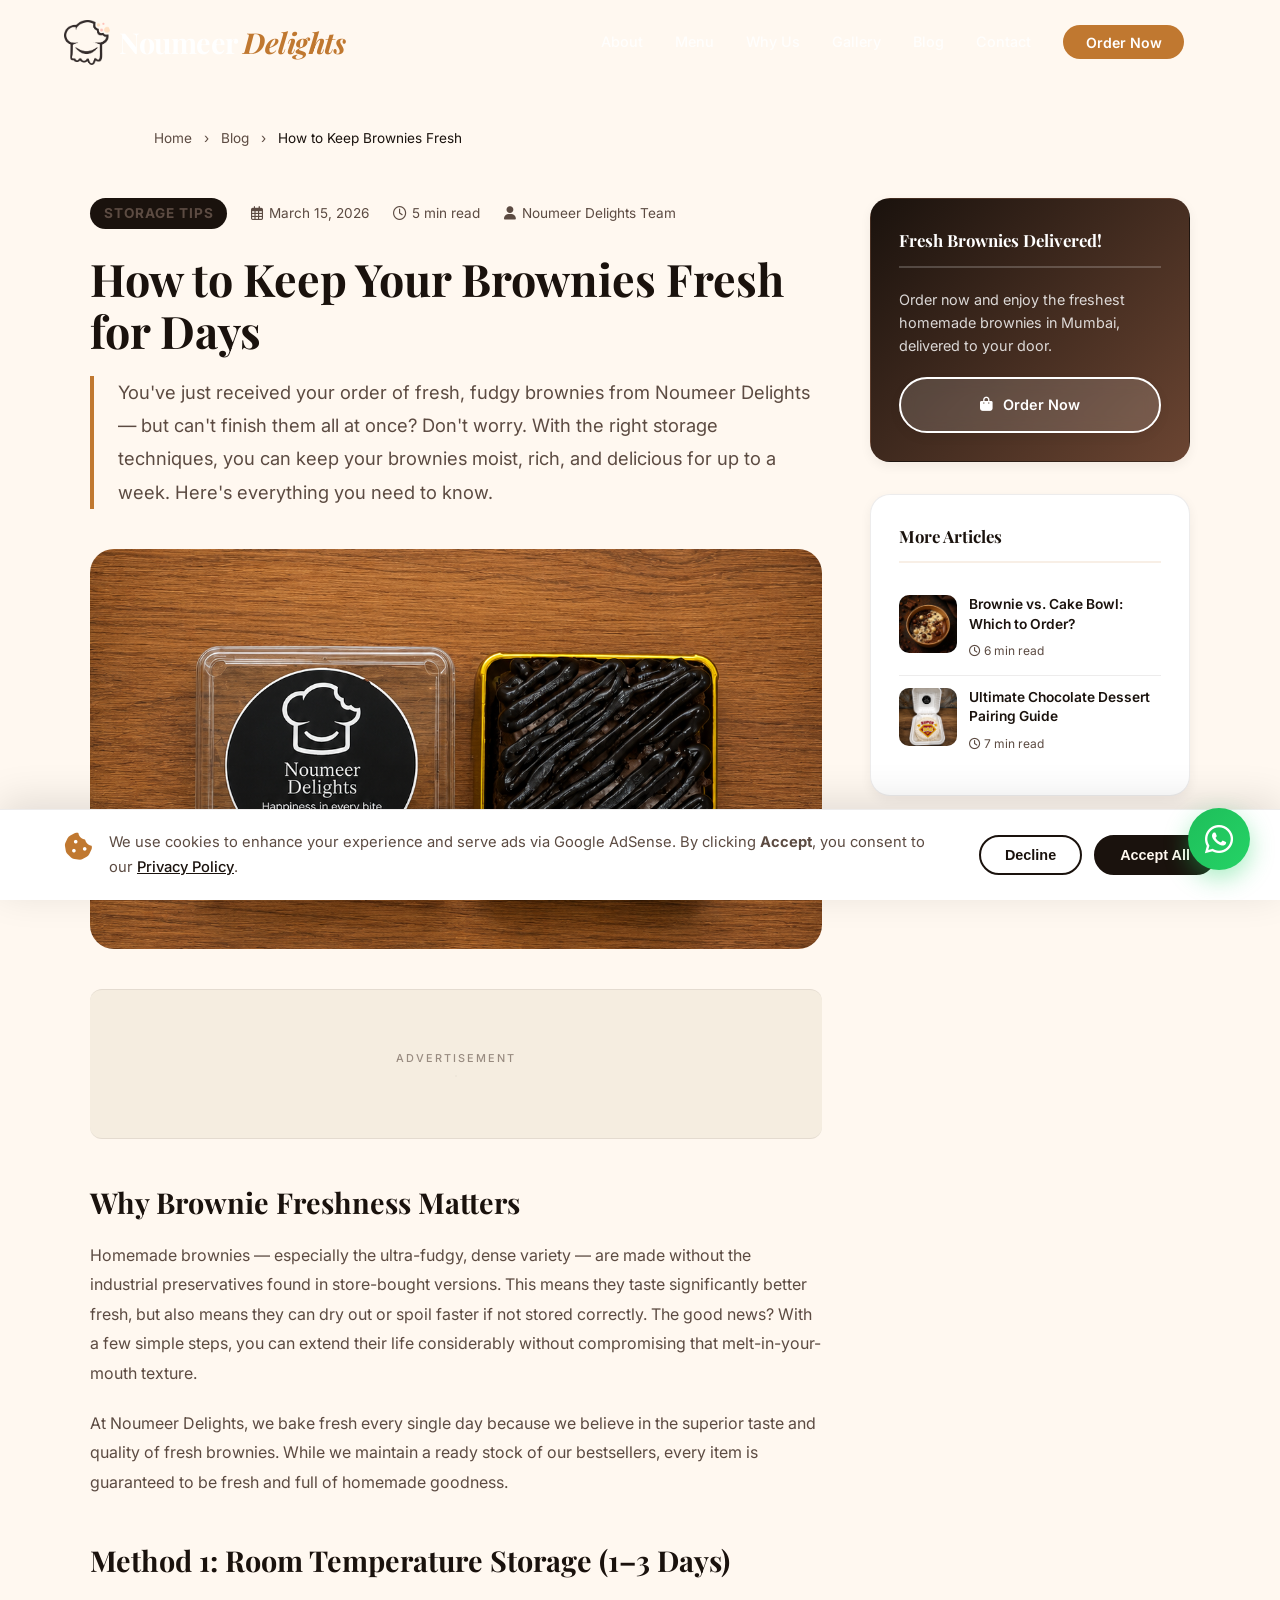
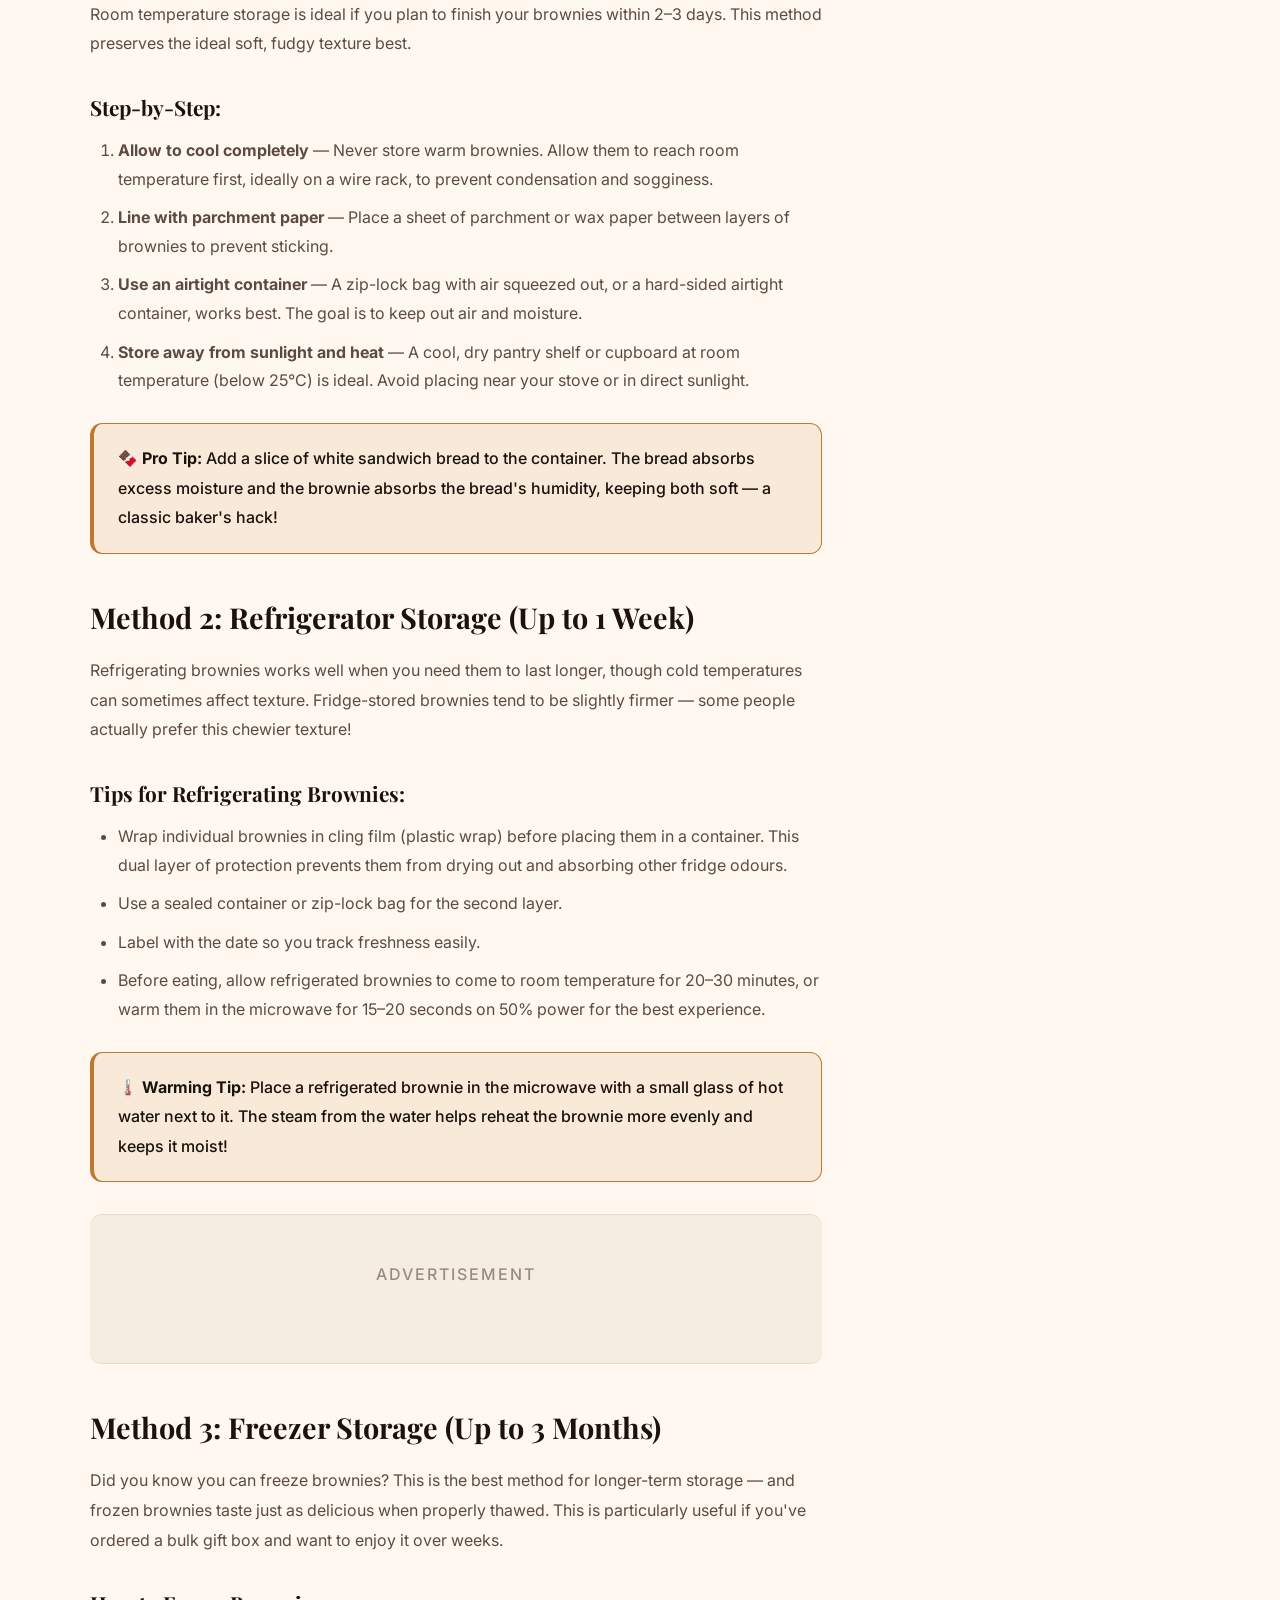
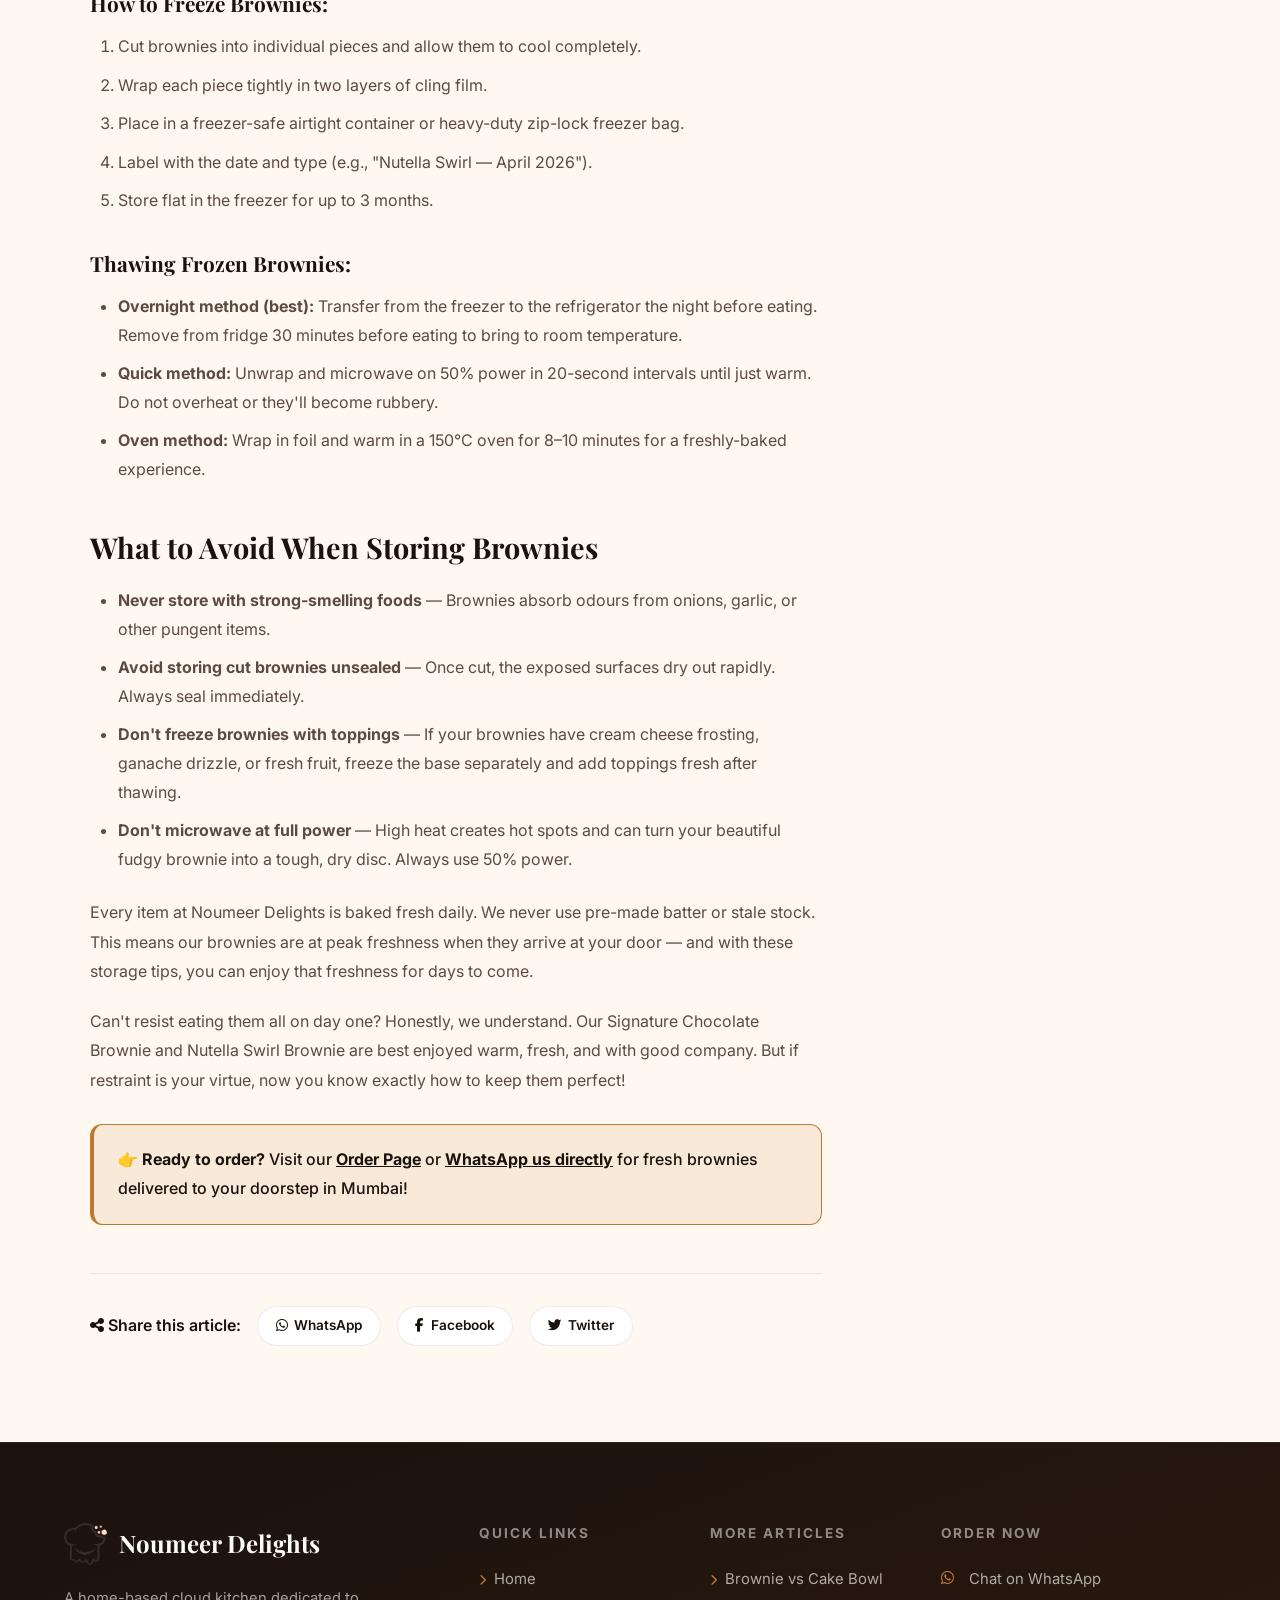
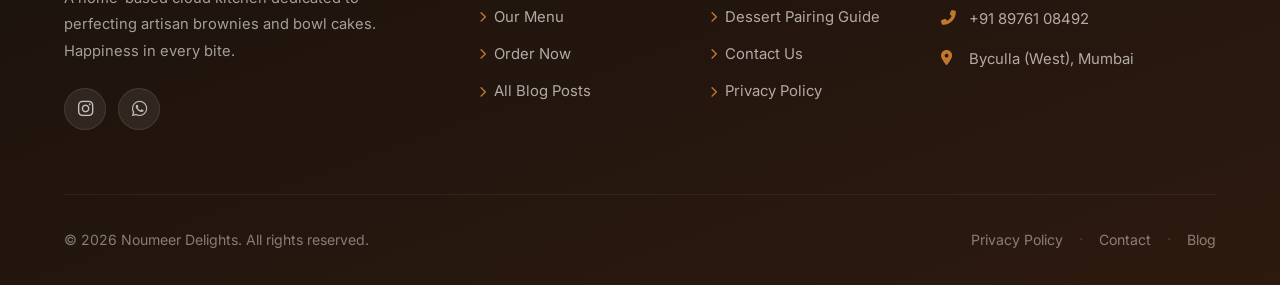
==== commit 322578e4: "feat: add extensive product image collection and refine UI design with updated theme variables and s" ====
--- a/blog-1.html
+++ b/blog-1.html
@@ -16,7 +16,7 @@
     content="Expert brownie storage tips — room temperature, fridge, and freezer methods to keep your brownies fudgy for up to a week.">
   <meta property="og:type" content="article">
   <meta property="og:url" content="https://www.noumeer.com/blog-1.html">
-  <meta property="og:image" content="assets/images/brownie.png">
+  <meta property="og:image" content="assets/images/Brownie/Classic.png">
 
   <link rel="preconnect" href="https://fonts.googleapis.com">
   <link rel="preconnect" href="https://fonts.gstatic.com" crossorigin>
@@ -290,10 +290,6 @@
         <li><a href="index.html#order" class="nav-cta-btn">Order Now</a></li>
       </ul>
       <div class="header-controls">
-        <button id="theme-toggle" class="theme-toggle-btn" title="Toggle Dark/Light Mode"
-          aria-label="Toggle dark/light mode">
-          <i class="fas fa-moon"></i>
-        </button>
         <div class="menu-toggle" id="mobile-menu" aria-label="Toggle mobile menu">
           <span></span><span></span><span></span>
         </div>
@@ -331,7 +327,7 @@
             moist, rich, and delicious for up to a week. Here's everything you need to know.</p>
         </div>
 
-        <img src="assets/images/brownie.png" alt="Stack of fresh Noumeer Delights chocolate brownies"
+        <img src="assets/images/Brownie/Classic.png" alt="Stack of fresh Noumeer Delights chocolate brownies"
           class="article-hero-img" loading="eager">
 
         <!-- Ad Slot 1 -->
@@ -461,7 +457,7 @@
               target="_blank" rel="noopener" class="share-btn"><i class="fab fa-whatsapp"></i> WhatsApp</a>
             <a href="https://www.facebook.com/sharer/sharer.php?u=https://www.noumeer.com/blog-1.html" target="_blank"
               rel="noopener" class="share-btn"><i class="fab fa-facebook-f"></i> Facebook</a>
-            <a href="https://twitter.com/intent/tweet?text=How%20to%20Keep%20Brownies%20Fresh%20for%20Days%20-%20Great%20tips%20from%20%40noumeer_delights!%20https://www.noumeer.com/blog-1.html"
+            <a href="https://twitter.com/intent/tweet?text=How%20to%20Keep%20Brownies%20Fresh%20for%20Days%20-%20Great%20tips%20from%20%40noumeerdelights!%20https://www.noumeer.com/blog-1.html"
               target="_blank" rel="noopener" class="share-btn"><i class="fab fa-twitter"></i> Twitter</a>
           </div>
         </div>
@@ -483,14 +479,14 @@
         <div class="sidebar-card">
           <h3>More Articles</h3>
           <div class="sidebar-post">
-            <img src="assets/images/lava_cake.png" alt="Brownie vs Cake Bowl" loading="lazy">
+            <img src="assets/images/Bowl Cake/Chocolate Overloaded.jpeg" alt="Brownie vs Cake Bowl" loading="lazy">
             <div class="sidebar-post-text">
               <a href="blog-2.html">Brownie vs. Cake Bowl: Which to Order?</a>
               <span><i class="far fa-clock"></i> 6 min read</span>
             </div>
           </div>
           <div class="sidebar-post">
-            <img src="assets/images/nutella_brownie.png" alt="Chocolate Dessert Pairing Guide" loading="lazy">
+            <img src="assets/images/Bento/Bento2.png" alt="Chocolate Dessert Pairing Guide" loading="lazy">
             <div class="sidebar-post-text">
               <a href="blog-3.html">Ultimate Chocolate Dessert Pairing Guide</a>
               <span><i class="far fa-clock"></i> 7 min read</span>
--- a/style.css
+++ b/style.css
@@ -1,25 +1,27 @@
 /* ========== THEME VARIABLES ========== */
 :root {
-  --bg-color: #FFF4E6;
-  --bg-secondary: #F8EFE4;
+  --bg-color: #FFF8F0;
+  --bg-secondary: #F5EDE0;
   --card-bg: #FFFFFF;
-  --glass-bg: rgba(255, 255, 255, 0.6);
-  --text-main: #2B1E1A;
-  --text-muted: #5C4B45;
-  --primary: #2B1E1A;
-  --primary-hover: #1A1210;
-  --accent: #C88A4D;
-  --accent-muted: rgba(200, 138, 77, 0.15);
-  --border: rgba(43, 30, 26, 0.08);
-  --glass-border: rgba(255, 255, 255, 0.4);
-  --shadow-sm: 0 4px 6px rgba(43, 30, 26, 0.04);
-  --shadow-md: 0 10px 30px rgba(43, 30, 26, 0.08);
-  --shadow-lg: 0 25px 60px rgba(43, 30, 26, 0.12);
-  --header-bg: rgba(255, 244, 230, 0.9);
+  --glass-bg: rgba(255, 255, 255, 0.65);
+  --text-main: #1A120D;
+  --text-muted: #5C4B42;
+  --primary: #1A120D;
+  --primary-hover: #0D0904;
+  --accent: #C07830;
+  --accent-hover: #A86620;
+  --accent-muted: rgba(192, 120, 48, 0.12);
+  --accent-light: rgba(192, 120, 48, 0.06);
+  --border: rgba(26, 18, 13, 0.08);
+  --glass-border: rgba(255, 255, 255, 0.5);
+  --shadow-sm: 0 4px 12px rgba(26, 18, 13, 0.06);
+  --shadow-md: 0 12px 40px rgba(26, 18, 13, 0.1);
+  --shadow-lg: 0 30px 70px rgba(26, 18, 13, 0.14);
+  --header-bg: rgba(255, 248, 240, 0.92);
 
   --font-main: 'Inter', system-ui, -apple-system, sans-serif;
-  --font-serif: 'Fraunces', serif;
-  --transition: 0.5s cubic-bezier(0.16, 1, 0.3, 1);
+  --font-serif: 'Playfair Display', serif;
+  --transition: 0.45s cubic-bezier(0.16, 1, 0.3, 1);
 }
 
 /* ========== RESET & GLOBALS ========== */
@@ -42,18 +44,11 @@
   color: var(--text-main);
   line-height: 1.6;
   overflow-x: hidden;
-  transition: background-color var(--transition), color var(--transition);
-}
-
-h1,
-h2,
-h3,
-h4,
-h5,
-h6 {
+}
+
+h1, h2, h3, h4, h5, h6 {
   font-family: var(--font-serif);
   color: var(--primary);
-  transition: color var(--transition);
 }
 
 a {
@@ -78,7 +73,7 @@
   left: 0;
   height: 3px;
   width: 0%;
-  background: linear-gradient(90deg, var(--accent), var(--primary));
+  background: linear-gradient(90deg, var(--accent), #E8A030);
   z-index: 9999;
   transition: width 0.1s linear;
   border-radius: 0 2px 2px 0;
@@ -160,7 +155,8 @@
 }
 
 .cookie-btn--primary:hover {
-  background-color: var(--primary-hover);
+  background-color: var(--accent);
+  border-color: var(--accent);
 }
 
 .cookie-btn--outline {
@@ -198,8 +194,8 @@
   object-fit: contain;
   padding: 12px;
   border-radius: 50%;
-  border: 4px solid #C88A4D;
-  box-shadow: 0 0 20px rgba(212, 170, 138, 0.4);
+  border: 4px solid var(--accent);
+  box-shadow: 0 0 20px rgba(192, 120, 48, 0.4);
   animation: pulse 2s infinite cubic-bezier(0.4, 0, 0.2, 1);
 }
 
@@ -216,13 +212,8 @@
   animation: bounce 0.6s infinite alternate cubic-bezier(0.5, 0.05, 1, 0.5);
 }
 
-.cupcake:nth-child(2) {
-  animation-delay: 0.2s;
-}
-
-.cupcake:nth-child(3) {
-  animation-delay: 0.4s;
-}
+.cupcake:nth-child(2) { animation-delay: 0.2s; }
+.cupcake:nth-child(3) { animation-delay: 0.4s; }
 
 .preloader-brand {
   font-family: var(--font-serif);
@@ -237,31 +228,17 @@
   letter-spacing: 3px;
   text-transform: uppercase;
   font-weight: 600;
-  margin-top: -10px;
+  margin-top: -8px;
 }
 
 @keyframes bounce {
-  100% {
-    transform: translateY(-12px);
-    opacity: 0.7;
-  }
+  100% { transform: translateY(-12px); opacity: 0.7; }
 }
 
 @keyframes pulse {
-  0% {
-    transform: scale(0.95);
-    box-shadow: 0 0 0 0 rgba(212, 170, 138, 0.6);
-  }
-
-  70% {
-    transform: scale(1.05);
-    box-shadow: 0 0 0 15px rgba(212, 170, 138, 0);
-  }
-
-  100% {
-    transform: scale(0.95);
-    box-shadow: 0 0 0 0 rgba(212, 170, 138, 0);
-  }
+  0% { transform: scale(0.95); box-shadow: 0 0 0 0 rgba(192, 120, 48, 0.6); }
+  70% { transform: scale(1.05); box-shadow: 0 0 0 15px rgba(192, 120, 48, 0); }
+  100% { transform: scale(0.95); box-shadow: 0 0 0 0 rgba(192, 120, 48, 0); }
 }
 
 /* ========== HEADER & NAV ========== */
@@ -291,7 +268,7 @@
   font-family: var(--font-serif);
   font-size: 1.8rem;
   font-weight: 700;
-  color: var(--primary);
+  color: #fff;
   letter-spacing: -0.5px;
   display: flex;
   align-items: center;
@@ -299,9 +276,11 @@
   transition: transform var(--transition);
 }
 
-.brand-logo:hover {
-  transform: scale(1.04);
-}
+.header.sticky .brand-logo {
+  color: var(--primary);
+}
+
+.brand-logo:hover { transform: scale(1.04); }
 
 .logo-img {
   height: 45px;
@@ -327,10 +306,6 @@
   gap: 1rem;
 }
 
-.theme-toggle-btn {
-  display: none;
-}
-
 .nav-links {
   display: flex;
   gap: 2rem;
@@ -342,12 +317,15 @@
   font-size: 0.9rem;
   position: relative;
   transition: color var(--transition);
+  color: rgba(255,255,255,0.85);
+}
+
+.header.sticky .nav-links li a {
   color: var(--text-muted);
 }
 
-.nav-links li a:hover {
-  color: var(--primary);
-}
+.nav-links li a:hover { color: #fff; }
+.header.sticky .nav-links li a:hover { color: var(--primary); }
 
 .nav-links li a::after {
   content: '';
@@ -361,13 +339,11 @@
   transition: width var(--transition);
 }
 
-.nav-links li a:hover::after {
-  width: 100%;
-}
+.nav-links li a:hover::after { width: 100%; }
 
 .nav-cta-btn {
-  background-color: var(--primary) !important;
-  color: var(--bg-color) !important;
+  background-color: var(--accent) !important;
+  color: #fff !important;
   padding: 0.55rem 1.4rem;
   border-radius: 50px;
   font-weight: 600 !important;
@@ -376,43 +352,49 @@
 }
 
 .nav-cta-btn:hover {
-  background-color: var(--accent) !important;
+  background-color: var(--accent-hover) !important;
   transform: translateY(-1px);
 }
 
-.nav-cta-btn::after {
-  display: none !important;
-}
+.nav-cta-btn::after { display: none !important; }
 
 .menu-toggle {
   display: none;
-  font-size: 1.5rem;
   cursor: pointer;
-  color: var(--text-main);
   width: 36px;
   height: 36px;
   align-items: center;
   justify-content: center;
   border-radius: 8px;
   transition: background var(--transition);
-}
-
-.menu-toggle:hover {
-  background-color: var(--accent-muted);
-}
+  flex-direction: column;
+  gap: 5px;
+  padding: 6px;
+}
+
+.menu-toggle span {
+  display: block;
+  width: 22px;
+  height: 2px;
+  background: #fff;
+  border-radius: 2px;
+  transition: all var(--transition);
+}
+
+.header.sticky .menu-toggle span { background: var(--primary); }
+
+.menu-toggle:hover { background-color: var(--accent-muted); }
 
 .nav-backdrop {
   display: none;
   position: fixed;
   inset: 0;
-  background: rgba(0, 0, 0, 0.4);
+  background: rgba(0, 0, 0, 0.5);
   z-index: 999;
   backdrop-filter: blur(4px);
 }
 
-.nav-backdrop.active {
-  display: block;
-}
+.nav-backdrop.active { display: block; }
 
 /* ========== BUTTONS ========== */
 .btn {
@@ -440,14 +422,16 @@
 }
 
 .btn-ghost {
-  background-color: transparent;
+  background-color: rgba(255,255,255,0.15);
+  color: #fff;
+  border-color: rgba(255,255,255,0.6);
+  backdrop-filter: blur(8px);
+}
+
+.btn-ghost:hover {
+  background-color: #fff;
   color: var(--primary);
-  border-color: var(--primary);
-}
-
-.btn-ghost:hover {
-  background-color: var(--primary);
-  color: var(--bg-color);
+  border-color: #fff;
 }
 
 .btn-outline {
@@ -459,6 +443,20 @@
 .btn-outline:hover {
   background-color: var(--primary);
   color: var(--bg-color);
+}
+
+.btn-primary {
+  background: linear-gradient(135deg, var(--accent), var(--accent-hover));
+  border-color: transparent;
+  color: #fff;
+}
+
+.btn-primary:hover {
+  background: linear-gradient(135deg, var(--accent-hover), var(--accent));
+  color: #fff;
+  border-color: transparent;
+  transform: translateY(-2px);
+  box-shadow: 0 12px 30px rgba(192, 120, 48, 0.35);
 }
 
 .btn-instagram {
@@ -474,11 +472,16 @@
   color: #fff;
 }
 
+.btn-sm {
+  padding: 0.6rem 1.4rem;
+  font-size: 0.85rem;
+}
+
 /* ========== GLASS CHIP ========== */
 .glass-chip {
   background-color: var(--glass-bg);
-  backdrop-filter: blur(20px);
-  -webkit-backdrop-filter: blur(20px);
+  backdrop-filter: blur(24px);
+  -webkit-backdrop-filter: blur(24px);
   border: 1px solid var(--glass-border);
   box-shadow: var(--shadow-lg);
   border-radius: 32px;
@@ -488,129 +491,160 @@
 /* ========== HERO SECTION ========== */
 .hero {
   min-height: 100vh;
-  padding: 10rem 5% 6rem;
-  display: flex;
-  align-items: center;
-  justify-content: center;
   position: relative;
   overflow: hidden;
-  margin-bottom: 2rem;
+  display: flex;
+  align-items: center;
+  justify-content: center;
+}
+
+.hero-bg-slider {
+  position: absolute;
+  inset: 0;
+  z-index: 0;
+}
+
+.hero-bg-slide {
+  position: absolute;
+  inset: 0;
+  background-size: cover;
+  background-position: center;
+  opacity: 0;
+  transition: opacity 1.2s cubic-bezier(0.4, 0, 0.2, 1);
+  transform: scale(1.05);
+}
+
+.hero-bg-slide.active {
+  opacity: 1;
+  animation: heroZoom 8s ease-out forwards;
+}
+
+@keyframes heroZoom {
+  from { transform: scale(1.05); }
+  to { transform: scale(1); }
+}
+
+.hero-bg-overlay {
+  position: absolute;
+  inset: 0;
+  background: linear-gradient(
+    160deg,
+    rgba(10, 6, 3, 0.72) 0%,
+    rgba(10, 6, 3, 0.55) 50%,
+    rgba(10, 6, 3, 0.4) 100%
+  );
+  z-index: 1;
 }
 
 .hero-particles {
   position: absolute;
   inset: 0;
   pointer-events: none;
-  z-index: 0;
-}
-
-.hero-overlap-wrapper {
+  z-index: 2;
+}
+
+.hero-content-center {
   position: relative;
-  width: 100%;
-  max-width: 1200px;
-  min-height: 80vh;
-  margin: 0 auto;
-  z-index: 1;
-}
-
-.hero-img-container {
-  position: absolute;
-  top: 0;
-  right: 0;
-  width: 68%;
-  height: 100%;
-  border-radius: 40px;
-  overflow: hidden;
-  box-shadow: var(--shadow-md);
-  z-index: 1;
-}
-
-.hero-img {
-  width: 100%;
-  height: 100%;
-  object-fit: cover;
-  animation: scaleIn 20s infinite alternate linear;
-}
-
-.hero-img-overlay {
-  position: absolute;
-  inset: 0;
-  background: linear-gradient(135deg, var(--bg-color) 0%, transparent 50%);
-  pointer-events: none;
-}
-
-.hero-content {
-  position: absolute;
-  left: 0;
-  top: 12%;
-  width: 52%;
-  z-index: 2;
-  animation: fadeUp 1s cubic-bezier(0.16, 1, 0.3, 1) both 0.5s;
+  z-index: 3;
+  text-align: center;
+  max-width: 820px;
+  padding: 0 2rem;
+  animation: fadeUp 1s cubic-bezier(0.16, 1, 0.3, 1) both 0.3s;
 }
 
 .hero-badge {
   display: inline-flex;
   align-items: center;
   gap: 0.5rem;
-  background-color: var(--accent-muted);
-  color: var(--primary);
-  border: 1px solid var(--accent);
-  padding: 0.4rem 1rem;
+  background-color: rgba(192, 120, 48, 0.25);
+  color: #F5D08C;
+  border: 1px solid rgba(192, 120, 48, 0.5);
+  padding: 0.45rem 1.2rem;
   border-radius: 50px;
   font-size: 0.85rem;
   font-weight: 600;
-  margin-bottom: 1.5rem;
+  margin-bottom: 1.8rem;
   font-family: var(--font-main);
-}
-
-.hero-badge i {
-  color: var(--accent);
-}
-
-.hero h1 {
-  font-size: 4.2rem;
-  line-height: 1.05;
+  backdrop-filter: blur(8px);
+}
+
+.hero-badge i { color: #F5D08C; }
+
+.hero-content-center h1 {
+  font-size: clamp(3rem, 7vw, 5.5rem);
+  line-height: 1.0;
   margin-bottom: 1.5rem;
   letter-spacing: -2px;
-}
-
-.hero h1 em {
+  color: #fff;
+}
+
+.hero-content-center h1 em {
   font-style: italic;
-  color: var(--accent);
-}
-
-.hero p {
+  color: #F5A623;
+}
+
+.hero-content-center p {
   font-size: 1.1rem;
-  color: var(--text-muted);
+  color: rgba(255, 255, 255, 0.8);
   margin-bottom: 2.5rem;
-  line-height: 1.7;
+  line-height: 1.8;
 }
 
 .hero-actions {
   display: flex;
   gap: 1rem;
   flex-wrap: wrap;
-  margin-bottom: 2.5rem;
+  margin-bottom: 3rem;
+  justify-content: center;
 }
 
 .hero-micro-stats {
   display: flex;
-  gap: 1.5rem;
+  gap: 2rem;
   flex-wrap: wrap;
+  justify-content: center;
 }
 
 .hero-micro-stats span {
   display: flex;
   align-items: center;
-  gap: 0.4rem;
-  font-size: 0.88rem;
+  gap: 0.5rem;
+  font-size: 0.85rem;
   font-weight: 600;
-  color: var(--text-muted);
+  color: rgba(255, 255, 255, 0.75);
 }
 
 .hero-micro-stats i {
-  color: var(--accent);
-  font-size: 0.85rem;
+  color: #F5A623;
+  font-size: 0.8rem;
+}
+
+/* Hero Dots */
+.hero-dots {
+  position: absolute;
+  bottom: 2.5rem;
+  left: 50%;
+  transform: translateX(-50%);
+  display: flex;
+  gap: 0.6rem;
+  z-index: 4;
+}
+
+.hero-dot {
+  width: 8px;
+  height: 8px;
+  border-radius: 50%;
+  background: rgba(255,255,255,0.4);
+  border: none;
+  cursor: pointer;
+  transition: all 0.3s ease;
+  padding: 0;
+}
+
+.hero-dot.active {
+  background: var(--accent);
+  width: 28px;
+  border-radius: 4px;
 }
 
 /* ========== AD SLOT STYLES ========== */
@@ -620,14 +654,11 @@
   background-color: var(--bg-secondary);
   border-top: 1px solid var(--border);
   border-bottom: 1px solid var(--border);
-  /* Prevent collapsing into adjacent sections */
   overflow: hidden;
   position: relative;
   z-index: 0;
 }
 
-/* Before AdSense is active, the <ins> tag collapses to 0.
-   Give it a subtle placeholder so it holds space. */
 .ad-container .adsbygoogle {
   background: repeating-linear-gradient(-45deg,
       transparent,
@@ -639,7 +670,6 @@
   opacity: 0.4;
 }
 
-/* Remove the placeholder when AdSense fills the slot */
 .ad-container .adsbygoogle[data-ad-status] {
   background: none;
   border: none;
@@ -685,7 +715,7 @@
 
 /* ========== STATS TRUST BAR ========== */
 .stats-bar {
-  background: linear-gradient(135deg, var(--primary) 0%, #6B4532 100%);
+  background: linear-gradient(135deg, #1A120D 0%, #3D2515 100%);
   padding: 3.5rem 5%;
 }
 
@@ -714,8 +744,7 @@
   display: inline-block;
 }
 
-.stat-plus,
-.stat-decimal {
+.stat-plus {
   font-family: var(--font-serif);
   font-size: 2.2rem;
   font-weight: 700;
@@ -725,7 +754,7 @@
 
 .stat-item p {
   font-size: 0.88rem;
-  color: rgba(253, 251, 247, 0.7);
+  color: rgba(253, 251, 247, 0.65);
   margin-top: 0.5rem;
   font-weight: 500;
   text-transform: uppercase;
@@ -735,7 +764,7 @@
 .stat-divider {
   width: 1px;
   height: 60px;
-  background: rgba(255, 255, 255, 0.2);
+  background: rgba(255, 255, 255, 0.15);
   flex-shrink: 0;
 }
 
@@ -755,20 +784,20 @@
 .section-tag {
   display: inline-block;
   background-color: var(--accent-muted);
-  color: var(--primary);
-  border: 1px solid var(--accent);
+  color: var(--accent);
+  border: 1px solid rgba(192, 120, 48, 0.3);
   padding: 0.35rem 1rem;
   border-radius: 50px;
-  font-size: 0.82rem;
-  font-weight: 600;
+  font-size: 0.78rem;
+  font-weight: 700;
   text-transform: uppercase;
-  letter-spacing: 2px;
+  letter-spacing: 2.5px;
   margin-bottom: 1rem;
   font-family: var(--font-main);
 }
 
 .section-title {
-  font-size: 3.2rem;
+  font-size: clamp(2.2rem, 4vw, 3.2rem);
   letter-spacing: -1px;
   margin-bottom: 1rem;
   line-height: 1.1;
@@ -844,8 +873,8 @@
 .about-text p {
   color: var(--text-muted);
   margin-bottom: 1.2rem;
-  font-size: 1.05rem;
-  line-height: 1.75;
+  font-size: 1.02rem;
+  line-height: 1.8;
 }
 
 .features {
@@ -861,7 +890,7 @@
   gap: 0.65rem;
   font-weight: 600;
   color: var(--primary);
-  font-size: 0.95rem;
+  font-size: 0.93rem;
 }
 
 .feature-item i {
@@ -874,6 +903,145 @@
   background-color: var(--bg-secondary);
 }
 
+/* Menu Tabs */
+.menu-tabs-wrapper {
+  max-width: 900px;
+  margin: 0 auto 3.5rem;
+  overflow-x: auto;
+  -webkit-overflow-scrolling: touch;
+  padding-bottom: 0.5rem;
+}
+
+.menu-tabs-wrapper::-webkit-scrollbar { height: 3px; }
+.menu-tabs-wrapper::-webkit-scrollbar-track { background: transparent; }
+.menu-tabs-wrapper::-webkit-scrollbar-thumb { background: var(--border); border-radius: 2px; }
+
+.menu-tabs {
+  display: flex;
+  gap: 0.75rem;
+  background: var(--card-bg);
+  border-radius: 20px;
+  padding: 0.6rem;
+  border: 1px solid var(--border);
+  box-shadow: var(--shadow-sm);
+  width: max-content;
+  min-width: 100%;
+}
+
+.menu-tab {
+  display: flex;
+  align-items: center;
+  gap: 0.6rem;
+  padding: 0.75rem 1.5rem;
+  border-radius: 14px;
+  border: none;
+  background: transparent;
+  color: var(--text-muted);
+  font-family: var(--font-main);
+  font-size: 0.92rem;
+  font-weight: 600;
+  cursor: pointer;
+  transition: all var(--transition);
+  white-space: nowrap;
+  flex: 1;
+  justify-content: center;
+}
+
+.menu-tab i { font-size: 1rem; }
+
+.menu-tab:hover {
+  background-color: var(--accent-muted);
+  color: var(--primary);
+}
+
+.menu-tab.active {
+  background: linear-gradient(135deg, var(--accent), var(--accent-hover));
+  color: #fff;
+  box-shadow: 0 4px 15px rgba(192, 120, 48, 0.3);
+}
+
+/* Menu Panels */
+.menu-panel {
+  display: none;
+  animation: fadeUp 0.5s cubic-bezier(0.16, 1, 0.3, 1) both;
+}
+
+.menu-panel.active {
+  display: block;
+}
+
+/* Panel Hero */
+.menu-panel-hero {
+  display: grid;
+  grid-template-columns: 1fr 1fr;
+  gap: 4rem;
+  align-items: center;
+  max-width: 1100px;
+  margin: 0 auto 4rem;
+  padding: 0 1rem;
+}
+
+.menu-panel-hero-text h3 {
+  font-size: 2.8rem;
+  margin-bottom: 1rem;
+  line-height: 1.1;
+}
+
+.menu-panel-hero-text h3 em {
+  font-style: italic;
+  color: var(--accent);
+}
+
+.menu-panel-hero-text p {
+  color: var(--text-muted);
+  font-size: 1.05rem;
+  line-height: 1.8;
+  margin-bottom: 2rem;
+}
+
+.menu-panel-features {
+  list-style: none;
+  padding: 0;
+  margin-bottom: 2rem;
+  display: grid;
+  grid-template-columns: 1fr 1fr;
+  gap: 0.75rem;
+}
+
+.menu-panel-features li {
+  display: flex;
+  align-items: center;
+  gap: 0.6rem;
+  font-size: 0.9rem;
+  font-weight: 600;
+  color: var(--text-main);
+}
+
+.menu-panel-features li i {
+  color: var(--accent);
+  font-size: 0.85rem;
+  width: 16px;
+  text-align: center;
+}
+
+.menu-panel-hero-img {
+  position: relative;
+  border-radius: 32px;
+  overflow: hidden;
+  box-shadow: var(--shadow-lg);
+}
+
+.menu-panel-hero-img img {
+  width: 100%;
+  height: 420px;
+  object-fit: cover;
+  border-radius: 32px;
+  transition: transform 0.8s ease;
+}
+
+.menu-panel-hero-img:hover img { transform: scale(1.04); }
+
+/* Menu Cards */
 .menu-staggered-grid {
   display: grid;
   grid-template-columns: repeat(auto-fit, minmax(280px, 1fr));
@@ -885,7 +1053,7 @@
 
 @media (min-width: 1024px) {
   .menu-staggered-grid .menu-card:nth-child(even) {
-    transform: translateY(60px);
+    transform: translateY(50px);
   }
 }
 
@@ -912,14 +1080,18 @@
   pointer-events: none;
 }
 
-.menu-card:hover::before {
-  opacity: 1;
-}
+.menu-card:hover::before { opacity: 1; }
 
 .menu-card:hover {
   transform: translateY(-10px) scale(1.02);
   box-shadow: var(--shadow-lg);
   border-color: var(--accent);
+}
+
+@media (min-width: 1024px) {
+  .menu-staggered-grid .menu-card:nth-child(even):hover {
+    transform: translateY(40px) scale(1.02);
+  }
 }
 
 .menu-badge {
@@ -941,12 +1113,12 @@
 }
 
 .badge-popular {
-  background: linear-gradient(135deg, #4A3528, #6B4532);
+  background: linear-gradient(135deg, #1A120D, #3D2515);
   color: #fff;
 }
 
 .badge-new {
-  background: linear-gradient(135deg, #1A7A4A, #25A066);
+  background: linear-gradient(135deg, #0E6B4A, #15A070);
   color: #fff;
 }
 
@@ -959,17 +1131,15 @@
   transition: transform 0.6s ease;
 }
 
-.menu-card:hover .menu-card-img {
-  transform: scale(1.04);
-}
+.menu-card:hover .menu-card-img { transform: scale(1.04); }
 
 .menu-info h3 {
-  font-size: 1.4rem;
+  font-size: 1.35rem;
   margin-bottom: 0.5rem;
 }
 
 .menu-info p {
-  font-size: 0.93rem;
+  font-size: 0.92rem;
   color: var(--text-muted);
   margin-bottom: 0.8rem;
   min-height: 48px;
@@ -983,10 +1153,7 @@
   margin-bottom: 1rem;
 }
 
-.menu-stars i {
-  color: #F5A623;
-  font-size: 0.8rem;
-}
+.menu-stars i { color: #F5A623; font-size: 0.8rem; }
 
 .menu-stars span {
   color: var(--text-muted);
@@ -1013,7 +1180,7 @@
 
 .order-icon {
   background-color: var(--accent-muted);
-  color: var(--primary);
+  color: var(--accent);
   width: 44px;
   height: 44px;
   border-radius: 50%;
@@ -1025,14 +1192,225 @@
 }
 
 .menu-card:hover .order-icon {
-  background-color: var(--primary);
-  color: var(--bg-color);
+  background-color: var(--accent);
+  color: #fff;
   transform: rotate(-12deg) scale(1.1);
 }
 
 .menu-cta-row {
   text-align: center;
   padding-top: 2rem;
+}
+
+/* ========== BENTO GRID ========== */
+.bento-gallery-grid {
+  display: grid;
+  grid-template-columns: repeat(4, 1fr);
+  gap: 1.25rem;
+  max-width: 1200px;
+  margin: 0 auto;
+}
+
+.bento-item {
+  border-radius: 20px;
+  overflow: hidden;
+  position: relative;
+  box-shadow: var(--shadow-sm);
+  transition: all var(--transition);
+  cursor: pointer;
+  background: var(--card-bg);
+}
+
+.bento-item img {
+  width: 100%;
+  height: 250px;
+  object-fit: cover;
+  border-radius: 20px;
+  transition: transform 0.6s ease;
+}
+
+.bento-item:hover { transform: scale(1.03); box-shadow: var(--shadow-md); }
+.bento-item:hover img { transform: scale(1.06); }
+
+.bento-cta-cell {
+  background: linear-gradient(135deg, var(--accent), var(--accent-hover));
+  display: flex;
+  align-items: center;
+  justify-content: center;
+}
+
+.bento-cta-inner {
+  text-align: center;
+  padding: 2rem 1.5rem;
+  color: #fff;
+}
+
+.bento-cta-inner i {
+  font-size: 2.5rem;
+  margin-bottom: 1rem;
+  opacity: 0.9;
+}
+
+.bento-cta-inner h4 {
+  font-size: 1.2rem;
+  color: #fff;
+  margin-bottom: 0.5rem;
+}
+
+.bento-cta-inner p {
+  font-size: 0.88rem;
+  color: rgba(255,255,255,0.8);
+  margin-bottom: 1.25rem;
+  line-height: 1.5;
+}
+
+/* ========== MENU THEME GRID ========== */
+.menu-theme-grid {
+  display: grid;
+  grid-template-columns: repeat(auto-fit, minmax(220px, 1fr));
+  gap: 1.5rem;
+  max-width: 1200px;
+  margin: 0 auto;
+}
+
+.menu-theme-card {
+  background: var(--card-bg);
+  border-radius: 20px;
+  overflow: hidden;
+  border: 1px solid var(--border);
+  box-shadow: var(--shadow-sm);
+  transition: all var(--transition);
+  cursor: pointer;
+}
+
+.menu-theme-card:hover {
+  transform: translateY(-8px);
+  box-shadow: var(--shadow-md);
+  border-color: var(--accent);
+}
+
+.menu-theme-img-wrap {
+  overflow: hidden;
+  height: 200px;
+}
+
+.menu-theme-img-wrap img {
+  width: 100%;
+  height: 100%;
+  object-fit: cover;
+  border-radius: 0;
+  transition: transform 0.6s ease;
+}
+
+.menu-theme-card:hover .menu-theme-img-wrap img { transform: scale(1.06); }
+
+.menu-theme-info {
+  padding: 1.25rem;
+}
+
+.menu-theme-info h4 {
+  font-size: 1.05rem;
+  margin-bottom: 0.35rem;
+  color: var(--primary);
+}
+
+.menu-theme-info p {
+  font-size: 0.87rem;
+  color: var(--text-muted);
+  line-height: 1.55;
+}
+
+/* ========== COOKIE TIN SHOWCASE ========== */
+.tin-showcase-grid {
+  display: grid;
+  grid-template-columns: repeat(3, 1fr);
+  gap: 1.5rem;
+  max-width: 1100px;
+  margin: 0 auto;
+}
+
+.tin-card {
+  background: var(--card-bg);
+  border-radius: 24px;
+  overflow: hidden;
+  border: 1px solid var(--border);
+  box-shadow: var(--shadow-sm);
+  transition: all var(--transition);
+  cursor: pointer;
+}
+
+.tin-card:hover {
+  transform: translateY(-8px) scale(1.02);
+  box-shadow: var(--shadow-md);
+  border-color: var(--accent);
+}
+
+.tin-img-wrap {
+  overflow: hidden;
+  height: 260px;
+}
+
+.tin-img-wrap img {
+  width: 100%;
+  height: 100%;
+  object-fit: cover;
+  border-radius: 0;
+  transition: transform 0.6s ease;
+}
+
+.tin-card:hover .tin-img-wrap img { transform: scale(1.06); }
+
+.tin-info {
+  padding: 1.25rem 1.5rem;
+  display: flex;
+  justify-content: space-between;
+  align-items: center;
+}
+
+.tin-info h4 {
+  font-size: 1rem;
+  color: var(--primary);
+}
+
+.tin-price {
+  font-family: var(--font-serif);
+  font-size: 1.3rem;
+  font-weight: 700;
+  color: var(--accent);
+}
+
+.tin-order-card {
+  background: linear-gradient(135deg, var(--primary), #3D2515);
+  display: flex;
+  align-items: center;
+  justify-content: center;
+  border-color: transparent;
+  min-height: 340px;
+}
+
+.tin-order-inner {
+  text-align: center;
+  padding: 2rem 1.5rem;
+  color: #fff;
+}
+
+.tin-order-inner i {
+  font-size: 3rem;
+  color: var(--accent);
+  margin-bottom: 1rem;
+}
+
+.tin-order-inner h4 {
+  font-size: 1.3rem;
+  color: #fff;
+  margin-bottom: 0.75rem;
+}
+
+.tin-order-inner p {
+  font-size: 0.88rem;
+  color: rgba(255,255,255,0.7);
+  margin-bottom: 1.5rem;
+  line-height: 1.6;
 }
 
 /* ========== WHY US GRID ========== */
@@ -1071,18 +1449,18 @@
   height: 60px;
   flex-shrink: 0;
   background-color: var(--accent-muted);
-  color: var(--primary);
+  color: var(--accent);
   border-radius: 16px;
   display: flex;
   align-items: center;
   justify-content: center;
-  font-size: 1.6rem;
+  font-size: 1.5rem;
   transition: all var(--transition);
 }
 
 .why-card:hover .why-icon {
-  background-color: var(--primary);
-  color: var(--bg-color);
+  background-color: var(--accent);
+  color: #fff;
   transform: rotate(5deg) scale(1.1);
 }
 
@@ -1104,9 +1482,9 @@
 
 .masonry-gallery-grid {
   display: grid;
-  grid-template-columns: repeat(3, 1fr);
-  grid-auto-rows: 260px;
-  gap: 1.5rem;
+  grid-template-columns: repeat(4, 1fr);
+  grid-auto-rows: 240px;
+  gap: 1.25rem;
   max-width: 1200px;
   margin: 0 auto 3rem;
 }
@@ -1124,9 +1502,7 @@
   grid-row: span 2;
 }
 
-.item-wide {
-  grid-column: span 2;
-}
+.item-wide { grid-column: span 2; }
 
 .gallery-img {
   width: 100%;
@@ -1139,7 +1515,7 @@
 .gallery-overlay {
   position: absolute;
   inset: 0;
-  background: linear-gradient(to top, rgba(0, 0, 0, 0.65) 0%, rgba(0, 0, 0, 0.1) 60%, transparent 100%);
+  background: linear-gradient(to top, rgba(0, 0, 0, 0.7) 0%, transparent 60%);
   opacity: 0;
   display: flex;
   flex-direction: column;
@@ -1150,13 +1526,8 @@
   transition: all var(--transition);
 }
 
-.gallery-item:hover .gallery-img {
-  transform: scale(1.07);
-}
-
-.gallery-item:hover .gallery-overlay {
-  opacity: 1;
-}
+.gallery-item:hover .gallery-img { transform: scale(1.07); }
+.gallery-item:hover .gallery-overlay { opacity: 1; }
 
 .gallery-icon {
   color: #FFF;
@@ -1165,13 +1536,11 @@
   transition: transform var(--transition);
 }
 
-.gallery-item:hover .gallery-icon {
-  transform: translateY(0);
-}
+.gallery-item:hover .gallery-icon { transform: translateY(0); }
 
 .gallery-caption {
   color: #fff;
-  font-size: 0.88rem;
+  font-size: 0.85rem;
   font-weight: 600;
   letter-spacing: 1px;
   text-transform: uppercase;
@@ -1185,9 +1554,7 @@
   opacity: 1;
 }
 
-.gallery-instagram-cta {
-  text-align: center;
-}
+.gallery-instagram-cta { text-align: center; }
 
 /* ========== TESTIMONIALS SLIDER ========== */
 .testimonials-scroll {
@@ -1196,27 +1563,16 @@
   overflow-x: auto;
   scroll-snap-type: x mandatory;
   padding-bottom: 2rem;
-  /* space for scrollbar */
   padding-top: 1rem;
   -webkit-overflow-scrolling: touch;
   scroll-behavior: smooth;
-  /* Hide scrollbar for cleaner look if desired, but padding allows it gracefully */
-}
-
-/* Optional: hide scrollbar completely on webkit */
-.testimonials-scroll::-webkit-scrollbar {
-  height: 6px;
-}
-
-.testimonials-scroll::-webkit-scrollbar-track {
-  background: var(--bg-color);
-  border-radius: 4px;
-}
-
-.testimonials-scroll::-webkit-scrollbar-thumb {
-  background: var(--border);
-  border-radius: 4px;
-}
+  max-width: 1200px;
+  margin: 0 auto;
+}
+
+.testimonials-scroll::-webkit-scrollbar { height: 6px; }
+.testimonials-scroll::-webkit-scrollbar-track { background: var(--bg-color); border-radius: 4px; }
+.testimonials-scroll::-webkit-scrollbar-thumb { background: var(--border); border-radius: 4px; }
 
 .testimonial-card {
   background-color: var(--card-bg);
@@ -1229,12 +1585,12 @@
   overflow: hidden;
   z-index: 1;
   flex: 0 0 calc(50% - 0.75rem);
-  /* Two cards visible at a time */
   scroll-snap-align: center;
+  min-width: 320px;
 }
 
 .testimonial-card::before {
-  content: "“";
+  content: "\201C";
   position: absolute;
   top: -20px;
   left: 20px;
@@ -1250,7 +1606,7 @@
 .testimonial-card:hover {
   transform: translateY(-5px);
   box-shadow: var(--shadow-md);
-  border-color: var(--glass-border);
+  border-color: var(--accent);
 }
 
 .testimonial-stars {
@@ -1259,13 +1615,10 @@
   margin-bottom: 1.5rem;
 }
 
-.testimonial-stars i {
-  color: #F5A623;
+.testimonial-stars i { color: #F5A623; font-size: 1.1rem; }
+
+.testimonial-text {
   font-size: 1.1rem;
-}
-
-.testimonial-text {
-  font-size: 1.15rem;
   line-height: 1.85;
   margin-bottom: 2rem;
   color: var(--text-main);
@@ -1278,7 +1631,7 @@
   align-items: center;
   gap: 1rem;
   padding-top: 1.5rem;
-  border-top: 1px dashed rgba(255, 255, 255, 0.1);
+  border-top: 1px solid var(--border);
 }
 
 .testimonial-avatar {
@@ -1293,18 +1646,11 @@
   font-weight: 700;
   font-size: 0.95rem;
   flex-shrink: 0;
-  box-shadow: 0 4px 10px rgba(194, 142, 106, 0.3);
-}
-
-.author-info h4 {
-  font-size: 1rem;
-  margin-bottom: 0.15rem;
-}
-
-.author-info span {
-  font-size: 0.82rem;
-  color: var(--text-muted);
-}
+  box-shadow: 0 4px 10px rgba(192, 120, 48, 0.3);
+}
+
+.author-info h4 { font-size: 1rem; margin-bottom: 0.15rem; }
+.author-info span { font-size: 0.82rem; color: var(--text-muted); }
 
 /* ========== BLOG PREVIEW SECTION ========== */
 .blog-preview-grid {
@@ -1344,9 +1690,7 @@
   transition: transform 0.7s ease;
 }
 
-.blog-card:hover .blog-card-img {
-  transform: scale(1.06);
-}
+.blog-card:hover .blog-card-img { transform: scale(1.06); }
 
 .blog-tag {
   position: absolute;
@@ -1362,9 +1706,7 @@
   letter-spacing: 1px;
 }
 
-.blog-card-body {
-  padding: 1.75rem;
-}
+.blog-card-body { padding: 1.75rem; }
 
 .blog-date {
   font-size: 0.82rem;
@@ -1392,15 +1734,13 @@
   display: inline-flex;
   align-items: center;
   gap: 0.4rem;
-  color: var(--primary);
+  color: var(--accent);
   font-weight: 600;
   font-size: 0.88rem;
   transition: gap var(--transition);
 }
 
-.blog-read-more:hover {
-  gap: 0.7rem;
-}
+.blog-read-more:hover { gap: 0.7rem; }
 
 /* ========== FAQ SECTION ========== */
 .faq-section {
@@ -1440,15 +1780,13 @@
   gap: 1rem;
   text-align: left;
   font-family: var(--font-serif);
-  font-size: 1.1rem;
+  font-size: 1.05rem;
   font-weight: 600;
   color: var(--primary);
   transition: background-color var(--transition);
 }
 
-.faq-question:hover {
-  background-color: var(--accent-muted);
-}
+.faq-question:hover { background-color: var(--accent-muted); }
 
 .faq-icon {
   flex-shrink: 0;
@@ -1457,9 +1795,7 @@
   transition: transform var(--transition);
 }
 
-.faq-item.active .faq-icon {
-  transform: rotate(45deg);
-}
+.faq-item.active .faq-icon { transform: rotate(45deg); }
 
 .faq-answer {
   max-height: 0;
@@ -1486,7 +1822,7 @@
 }
 
 .order-wrapper {
-  max-width: 820px;
+  max-width: 860px;
   margin: 0 auto;
 }
 
@@ -1496,32 +1832,26 @@
   gap: 1.5rem;
 }
 
-.form-group.full-width {
-  grid-column: 1 / -1;
-}
+.form-group.full-width { grid-column: 1 / -1; }
 
 .form-group label {
-  display: block;
+  display: flex;
   margin-bottom: 0.5rem;
   font-size: 0.92rem;
   font-weight: 600;
   color: var(--text-muted);
-  display: flex;
   align-items: center;
   gap: 0.5rem;
 }
 
-.required-star {
-  color: #E74C3C;
-  font-size: 1rem;
-}
+.required-star { color: #E74C3C; font-size: 1rem; }
 
 .form-control {
   width: 100%;
   padding: 1rem 1.1rem;
   border-radius: 12px;
   border: 1.5px solid var(--border);
-  background-color: var(--bg-color);
+  background-color: rgba(255,255,255,0.7);
   color: var(--text-main);
   font-size: 0.97rem;
   font-family: var(--font-main);
@@ -1533,6 +1863,7 @@
   outline: none;
   border-color: var(--accent);
   box-shadow: 0 0 0 4px var(--accent-muted);
+  background: #fff;
 }
 
 .submit-btn {
@@ -1561,36 +1892,36 @@
 }
 
 .menu-order-list {
-  background-color: var(--bg-color);
+  background-color: rgba(255,255,255,0.7);
   border: 1.5px solid var(--border);
   border-radius: 12px;
   overflow: hidden;
   margin-top: 0.5rem;
 }
 
+.order-category-header {
+  padding: 0.7rem 1.25rem;
+  background: linear-gradient(90deg, var(--accent-muted), transparent);
+  font-weight: 700;
+  font-size: 0.88rem;
+  color: var(--primary);
+  border-bottom: 1px solid var(--border);
+  letter-spacing: 0.5px;
+}
+
 .order-item-row {
   display: flex;
   justify-content: space-between;
   align-items: center;
-  padding: 0.9rem 1.25rem;
+  padding: 0.85rem 1.25rem;
   border-bottom: 1px solid var(--border);
   transition: background-color var(--transition);
 }
 
-.order-item-row:hover {
-  background-color: var(--accent-muted);
-}
-
-.item-detail {
-  font-weight: 500;
-  font-size: 0.97rem;
-}
-
-.item-detail small {
-  color: var(--accent);
-  font-weight: 700;
-  margin-left: 0.4rem;
-}
+.order-item-row:hover { background-color: var(--accent-light); }
+
+.item-detail { font-weight: 500; font-size: 0.95rem; }
+.item-detail small { color: var(--accent); font-weight: 700; margin-left: 0.4rem; }
 
 .quantity-controls {
   display: flex;
@@ -1619,15 +1950,11 @@
 }
 
 .qty-btn:hover {
-  background-color: var(--primary);
-  color: var(--bg-color);
-}
-
-.qty-count {
-  font-weight: 700;
-  min-width: 20px;
-  text-align: center;
-}
+  background-color: var(--accent);
+  color: #fff;
+}
+
+.qty-count { font-weight: 700; min-width: 20px; text-align: center; }
 
 .order-total-row {
   padding: 1.1rem 1.25rem;
@@ -1636,13 +1963,14 @@
   align-items: center;
   font-size: 1.1rem;
   font-weight: 700;
-  background-color: var(--accent-muted);
+  background: linear-gradient(90deg, var(--accent-muted), transparent);
   color: var(--primary);
 }
 
 .total-amount {
   font-family: var(--font-serif);
-  font-size: 1.3rem;
+  font-size: 1.4rem;
+  color: var(--accent);
 }
 
 /* ========== FLOATING WHATSAPP ========== */
@@ -1664,9 +1992,7 @@
   transition: transform var(--transition);
 }
 
-.whatsapp-float:hover {
-  transform: scale(1.12) rotate(5deg);
-}
+.whatsapp-float:hover { transform: scale(1.12) rotate(5deg); }
 
 .whatsapp-tooltip {
   display: none;
@@ -1683,14 +2009,12 @@
   border: 1px solid var(--border);
 }
 
-.whatsapp-float:hover .whatsapp-tooltip {
-  display: block;
-}
+.whatsapp-float:hover .whatsapp-tooltip { display: block; }
 
 /* ========== FOOTER ========== */
 .footer {
-  background-color: var(--bg-secondary);
-  border-top: 1px solid var(--border);
+  background: linear-gradient(160deg, #1A120D 0%, #2D1A0F 100%);
+  border-top: 1px solid rgba(255,255,255,0.05);
   padding: 5rem 5% 2rem;
 }
 
@@ -1717,7 +2041,7 @@
   font-family: var(--font-serif);
   font-size: 1.5rem;
   font-weight: 700;
-  color: var(--text-main);
+  color: #FDFBF7;
 }
 
 .footer__logo {
@@ -1727,7 +2051,7 @@
 }
 
 .footer__about {
-  color: var(--text-muted);
+  color: rgba(253, 251, 247, 0.6);
   line-height: 1.8;
   font-size: 0.92rem;
   margin-bottom: 1.5rem;
@@ -1743,9 +2067,9 @@
   width: 42px;
   height: 42px;
   border-radius: 50%;
-  background-color: var(--card-bg);
-  border: 1px solid var(--border);
-  color: var(--text-main);
+  background-color: rgba(255,255,255,0.08);
+  border: 1px solid rgba(255,255,255,0.1);
+  color: rgba(255,255,255,0.7);
   display: flex;
   justify-content: center;
   align-items: center;
@@ -1754,32 +2078,28 @@
 }
 
 .footer__socials a:hover {
-  background-color: var(--primary);
-  color: var(--bg-color);
+  background-color: var(--accent);
+  color: #fff;
   transform: translateY(-4px);
-  border-color: var(--primary);
+  border-color: var(--accent);
 }
 
 .footer__heading {
   font-family: var(--font-main);
-  font-size: 1rem;
+  font-size: 0.85rem;
   font-weight: 700;
-  color: var(--text-main);
+  color: rgba(253, 251, 247, 0.5);
   margin-bottom: 1.5rem;
   text-transform: uppercase;
-  letter-spacing: 1.5px;
-}
-
-.footer__links {
-  padding: 0;
-}
-
-.footer__links li {
-  margin-bottom: 0.85rem;
-}
+  letter-spacing: 2px;
+}
+
+.footer__links { padding: 0; }
+
+.footer__links li { margin-bottom: 0.85rem; }
 
 .footer__links a {
-  color: var(--text-muted);
+  color: rgba(253, 251, 247, 0.65);
   font-size: 0.93rem;
   transition: all var(--transition);
   display: flex;
@@ -1787,19 +2107,10 @@
   gap: 0.5rem;
 }
 
-.footer__links a i {
-  font-size: 0.7rem;
-  color: var(--accent);
-}
-
-.footer__links a:hover {
-  color: var(--primary);
-  padding-left: 4px;
-}
-
-.footer__contact-list {
-  padding: 0;
-}
+.footer__links a i { font-size: 0.7rem; color: var(--accent); }
+.footer__links a:hover { color: #fff; padding-left: 4px; }
+
+.footer__contact-list { padding: 0; }
 
 .footer__contact-list li {
   display: flex;
@@ -1807,7 +2118,7 @@
   gap: 0.75rem;
   margin-bottom: 1rem;
   font-size: 0.93rem;
-  color: var(--text-muted);
+  color: rgba(253, 251, 247, 0.65);
 }
 
 .footer__contact-list li i {
@@ -1818,19 +2129,18 @@
 }
 
 .footer__contact-list a {
-  color: var(--text-muted);
+  color: rgba(253, 251, 247, 0.65);
   transition: color var(--transition);
 }
 
-.footer__contact-list a:hover {
-  color: var(--primary);
-}
+.footer__contact-list a:hover { color: #fff; }
 
 .footer__hours {
   margin-top: 1.5rem;
   padding: 1rem;
-  background: var(--accent-muted);
+  background: rgba(192, 120, 48, 0.12);
   border-radius: 12px;
+  border: 1px solid rgba(192, 120, 48, 0.2);
 }
 
 .footer__hours h5 {
@@ -1839,12 +2149,12 @@
   display: flex;
   align-items: center;
   gap: 0.5rem;
-  color: var(--primary);
+  color: var(--accent);
 }
 
 .footer__hours p {
   font-size: 0.85rem;
-  color: var(--text-muted);
+  color: rgba(253, 251, 247, 0.6);
   margin-bottom: 0.2rem;
 }
 
@@ -1853,57 +2163,33 @@
   justify-content: space-between;
   align-items: center;
   padding-top: 2rem;
-  border-top: 1px solid var(--border);
+  border-top: 1px solid rgba(255,255,255,0.06);
   flex-wrap: wrap;
   gap: 1rem;
 }
 
-.footer__copy {
-  color: var(--text-muted);
-  font-size: 0.88rem;
-}
-
-.footer__legal {
-  display: flex;
-  align-items: center;
-  gap: 1rem;
-}
+.footer__copy { color: rgba(253, 251, 247, 0.45); font-size: 0.88rem; }
+
+.footer__legal { display: flex; align-items: center; gap: 1rem; }
 
 .footer__legal a {
-  color: var(--text-muted);
+  color: rgba(253, 251, 247, 0.45);
   font-size: 0.88rem;
   transition: color var(--transition);
 }
 
-.footer__legal a:hover {
-  color: var(--primary);
-}
-
-.footer__legal span {
-  color: var(--border);
-}
+.footer__legal a:hover { color: var(--accent); }
+.footer__legal span { color: rgba(255,255,255,0.15); }
 
 /* ========== ANIMATIONS ========== */
 @keyframes fadeUp {
-  from {
-    opacity: 0;
-    transform: translateY(40px);
-  }
-
-  to {
-    opacity: 1;
-    transform: translateY(0);
-  }
+  from { opacity: 0; transform: translateY(40px); }
+  to { opacity: 1; transform: translateY(0); }
 }
 
 @keyframes scaleIn {
-  from {
-    transform: scale(1);
-  }
-
-  to {
-    transform: scale(1.1);
-  }
+  from { transform: scale(1); }
+  to { transform: scale(1.1); }
 }
 
 .reveal {
@@ -1917,7 +2203,7 @@
   transform: translateY(0);
 }
 
-/* ========== SHARED PAGE STYLES (for blog/contact/privacy) ========== */
+/* ========== SHARED PAGE STYLES ========== */
 .page-hero {
   padding: 10rem 5% 5rem;
   background: linear-gradient(135deg, var(--bg-secondary), var(--bg-color));
@@ -1928,8 +2214,8 @@
 .page-hero-tag {
   display: inline-block;
   background-color: var(--accent-muted);
-  color: var(--primary);
-  border: 1px solid var(--accent);
+  color: var(--accent);
+  border: 1px solid rgba(192, 120, 48, 0.3);
   padding: 0.35rem 1rem;
   border-radius: 50px;
   font-size: 0.82rem;
@@ -1939,10 +2225,7 @@
   margin-bottom: 1rem;
 }
 
-.page-hero h1 {
-  font-size: 3rem;
-  margin-bottom: 1rem;
-}
+.page-hero h1 { font-size: 3rem; margin-bottom: 1rem; }
 
 .page-hero p {
   font-size: 1.1rem;
@@ -1952,25 +2235,24 @@
 }
 
 /* ========== RESPONSIVE ========== */
-@media (max-width: 1100px) {
-  .footer__top {
+@media (max-width: 1200px) {
+  .tin-showcase-grid {
     grid-template-columns: repeat(2, 1fr);
   }
 }
 
+@media (max-width: 1100px) {
+  .footer__top { grid-template-columns: repeat(2, 1fr); }
+  .bento-gallery-grid { grid-template-columns: repeat(3, 1fr); }
+}
+
 @media (max-width: 1024px) {
-  .hero-overlap-wrapper {
-    min-height: 60vh;
+  .menu-panel-hero {
+    grid-template-columns: 1fr;
+    gap: 2.5rem;
   }
 
-  .hero-img-container {
-    width: 78%;
-  }
-
-  .hero-content {
-    width: 68%;
-    top: 20%;
-  }
+  .menu-panel-hero-img img { height: 320px; }
 
   .about-overlap-grid {
     grid-template-columns: 1fr;
@@ -1997,175 +2279,117 @@
     grid-column: span 2;
     grid-row: span 1;
   }
-
-  .item-wide {
-    grid-column: span 2;
-  }
 }
 
 @media (max-width: 768px) {
-  .section-title {
-    font-size: 2.4rem;
-  }
-
-  .menu-toggle {
-    display: flex;
-    z-index: 1001;
-  }
-
-  .header-controls {
-    flex-direction: row-reverse;
-    gap: 0.75rem;
-  }
-
+  .section { padding: 5rem 5%; }
+
+  /* Hero */
+  .hero-content-center h1 { font-size: 2.8rem; }
+  .hero-micro-stats { gap: 1rem; }
+  .hero-micro-stats span { font-size: 0.8rem; }
+
+  /* Nav */
   .nav-links {
     position: fixed;
     top: 0;
     right: -100%;
-    width: 85%;
-    max-width: 360px;
+    width: 75%;
+    max-width: 340px;
     height: 100vh;
-    background-color: var(--bg-color);
+    background: var(--card-bg);
     flex-direction: column;
     justify-content: center;
-    padding: 2rem;
-    gap: 0.5rem;
-    transition: right 0.4s cubic-bezier(0.16, 1, 0.3, 1);
-    z-index: 1000;
-    box-shadow: var(--shadow-lg);
+    gap: 1.5rem;
+    z-index: 1001;
+    transition: right var(--transition);
+    box-shadow: -20px 0 60px rgba(0,0,0,0.15);
+    padding: 4rem 2rem;
   }
 
-  .nav-links.active {
-    right: 0;
+  .nav-links.active { right: 0; }
+
+  .nav-links li a { color: var(--text-muted); font-size: 1.05rem; }
+  .nav-links li a:hover { color: var(--primary); }
+
+  .menu-toggle { display: flex; }
+  .brand-logo { color: #fff; }
+  .header.sticky .brand-logo { color: var(--primary); }
+
+  /* Menu tabs */
+  .menu-tabs { gap: 0.5rem; }
+  .menu-tab { padding: 0.6rem 0.9rem; font-size: 0.82rem; }
+  .menu-tab span { display: none; }
+  .menu-tab i { font-size: 1.2rem; }
+
+  /* Bento */
+  .bento-gallery-grid { grid-template-columns: repeat(2, 1fr); }
+  .bento-item img { height: 200px; }
+
+  /* Tin */
+  .tin-showcase-grid { grid-template-columns: 1fr 1fr; }
+  .tin-img-wrap { height: 200px; }
+  .tin-order-card { grid-column: span 2; min-height: 220px; }
+
+  /* Gallery */
+  .masonry-gallery-grid {
+    grid-template-columns: 1fr 1fr;
+    grid-auto-rows: 200px;
   }
 
-  .nav-links li {
-    width: 100%;
-  }
-
-  .nav-links li a {
-    font-size: 1.3rem;
-    padding: 0.75rem 0;
-    display: block;
-  }
-
-  .nav-cta-btn {
-    text-align: center;
-    border-radius: 12px !important;
-  }
-
-  .hero {
-    padding-top: 6rem;
-  }
-
-  .hero-img-container {
-    position: relative;
-    width: 100%;
-    height: 40vh;
-    border-radius: 20px;
-  }
-
-  .hero-content {
-    position: relative;
-    width: 100%;
-    top: -50px;
-    padding: 2rem 1.5rem;
-  }
-
-  .hero h1 {
-    font-size: 2.6rem;
-  }
-
-  .menu-staggered-grid .menu-card:nth-child(even) {
-    transform: none;
-  }
-
-  .why-card {
-    flex-direction: column;
-    gap: 1rem;
-  }
-
-  .masonry-gallery-grid {
-    grid-template-columns: 1fr;
-    grid-auto-rows: 220px;
-  }
-
-  .item-large,
-  .item-wide {
-    grid-column: 1 / -1;
-  }
-
-  .testimonials-scroll {
-    gap: 1rem;
-  }
-
-  .testimonial-card {
-    flex: 0 0 85%;
-    /* Shows one main card, with the next card peeking perfectly! */
-  }
-
-  .order-form {
-    grid-template-columns: 1fr;
-  }
-
-  .order-wrapper {
-    padding: 2rem 1.5rem;
-  }
-
-  .footer__top {
-    grid-template-columns: 1fr;
-    gap: 2rem;
-  }
-
-  .footer__bottom {
-    flex-direction: column;
-    text-align: center;
-  }
-
-  .glass-chip {
-    padding: 2rem 1.5rem;
-    border-radius: 20px;
-  }
-
-  .stat-divider {
-    display: none;
-  }
-
-  .stats-container {
-    justify-content: center;
-  }
-
-  .cookie-inner {
-    flex-direction: column;
-    gap: 1rem;
-  }
-
-  .cookie-actions {
-    width: 100%;
-    justify-content: flex-end;
-  }
+  .item-wide { grid-column: span 2; }
+
+  /* About */
+  .about-text { transform: translateY(-60px); padding: 2rem; }
+  .glass-chip { padding: 2rem; border-radius: 24px; }
+  .features { grid-template-columns: 1fr; }
+
+  /* Order */
+  .order-form { grid-template-columns: 1fr; }
+  .form-group.full-width { grid-column: 1; }
+
+  /* Footer */
+  .footer__top { grid-template-columns: 1fr; gap: 2rem; }
+
+  /* Testimonials */
+  .testimonial-card { flex: 0 0 85vw; }
+
+  /* Menu theme grid */
+  .menu-theme-grid { grid-template-columns: repeat(2, 1fr); }
 }
 
 @media (max-width: 480px) {
-  .hero h1 {
-    font-size: 2.2rem;
-  }
-
-  .section-title {
-    font-size: 2rem;
-  }
-
-  .page-hero h1 {
-    font-size: 2.2rem;
-  }
-
-  .hero-actions {
-    flex-direction: column;
-    align-items: flex-start;
-  }
-
-  .hero-actions .btn {
-    width: 100%;
-    justify-content: center;
-  }
+  .section { padding: 4rem 5%; }
+  .hero-content-center h1 { font-size: 2.2rem; letter-spacing: -1px; }
+  .hero-actions { flex-direction: column; align-items: center; }
+  .hero-actions .btn { width: 100%; max-width: 280px; justify-content: center; }
+  .hero-micro-stats { flex-direction: column; gap: 0.75rem; align-items: center; }
+
+  .section-title { font-size: 2rem; }
+  .menu-tabs { gap: 0.3rem; padding: 0.4rem; }
+  .menu-tab { padding: 0.6rem; }
+
+  .bento-gallery-grid { grid-template-columns: 1fr 1fr; gap: 0.75rem; }
+  .bento-item img { height: 160px; }
+  .bento-cta-cell { min-height: 160px; }
+  .bento-cta-inner { padding: 1.25rem; }
+  .bento-cta-inner i { font-size: 1.8rem; }
+  .bento-cta-inner h4 { font-size: 1rem; }
+
+  .tin-showcase-grid { grid-template-columns: 1fr; }
+  .tin-order-card { grid-column: span 1; }
+
+  .masonry-gallery-grid { grid-template-columns: 1fr; }
+  .item-large, .item-wide { grid-column: span 1; grid-row: span 1; }
+
+  .menu-theme-grid { grid-template-columns: 1fr; }
+
+  .stats-container { flex-direction: column; gap: 2rem; }
+  .stat-divider { width: 100%; height: 1px; }
+
+  .footer__top { gap: 2.5rem; }
+  .footer__bottom { flex-direction: column; text-align: center; }
+
+  .glass-chip { padding: 1.5rem; border-radius: 20px; }
+  .about-text { margin: 0 0.5rem; }
 }
